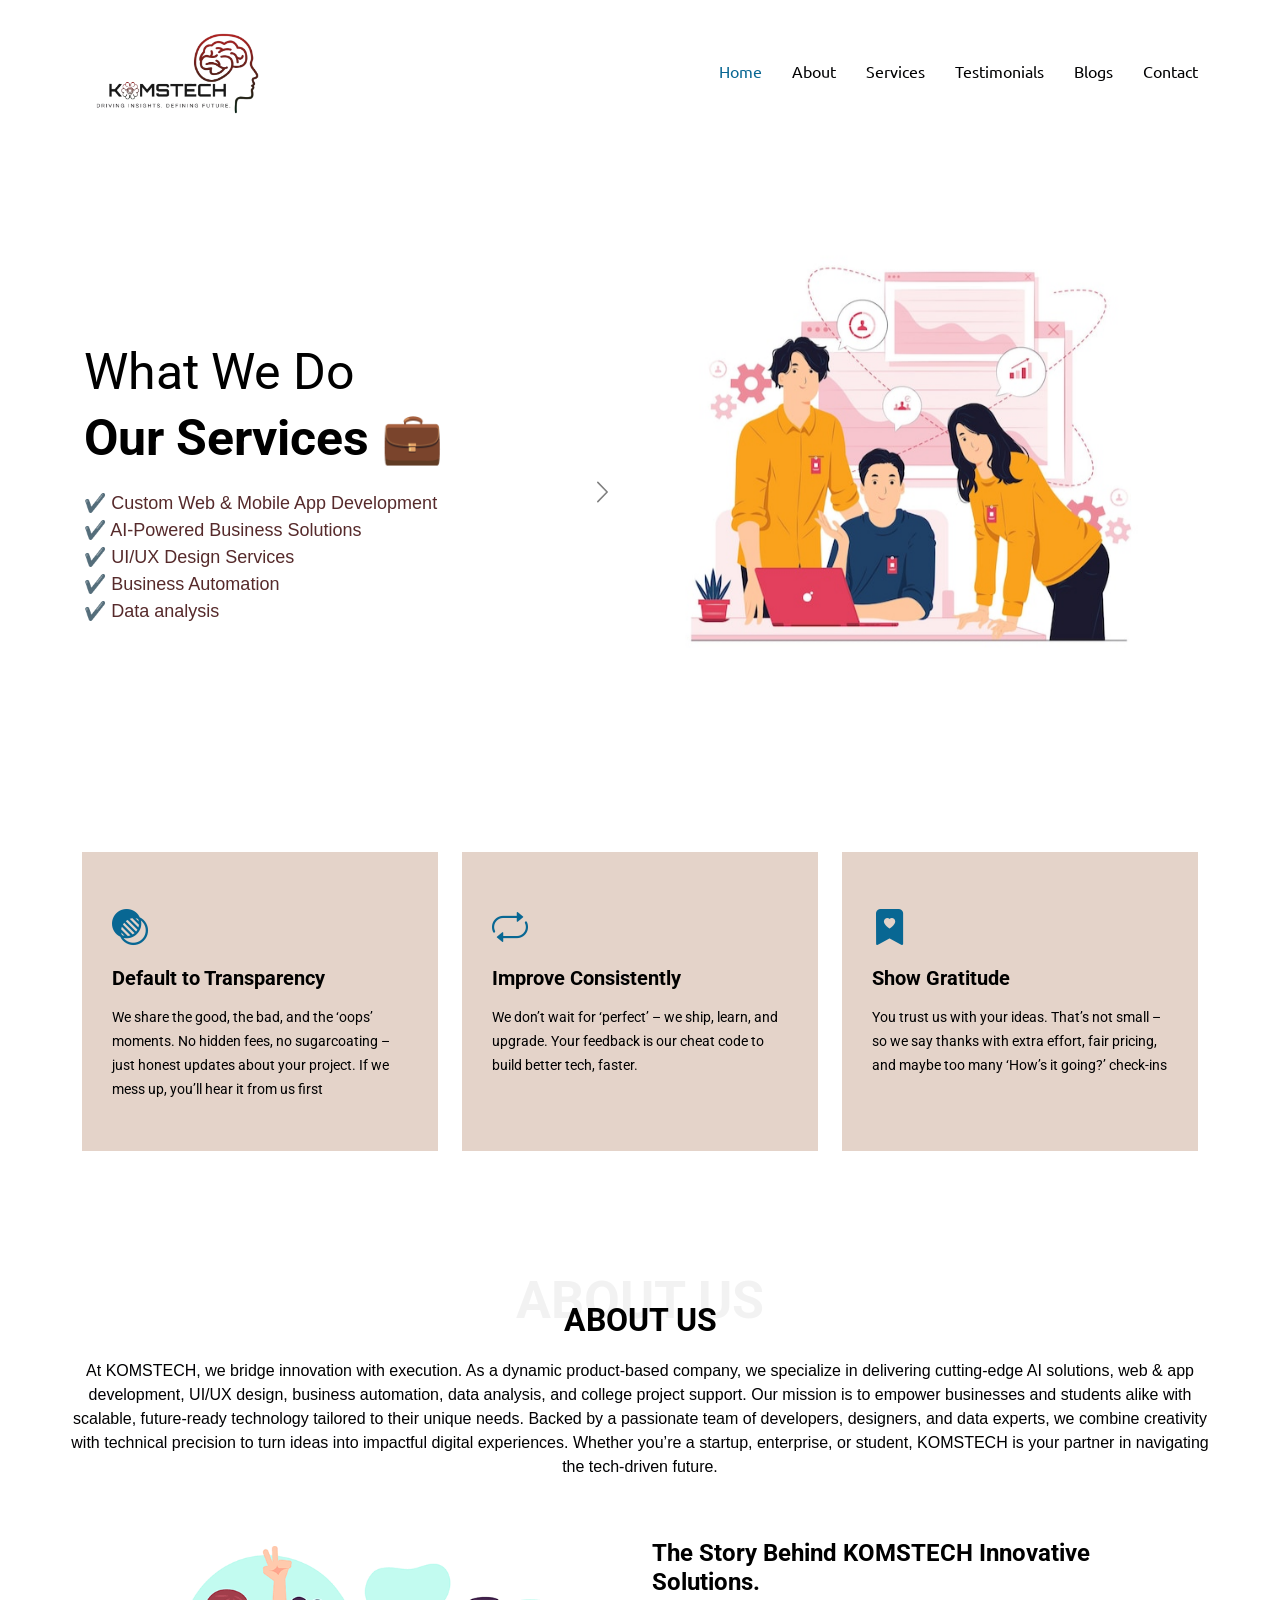
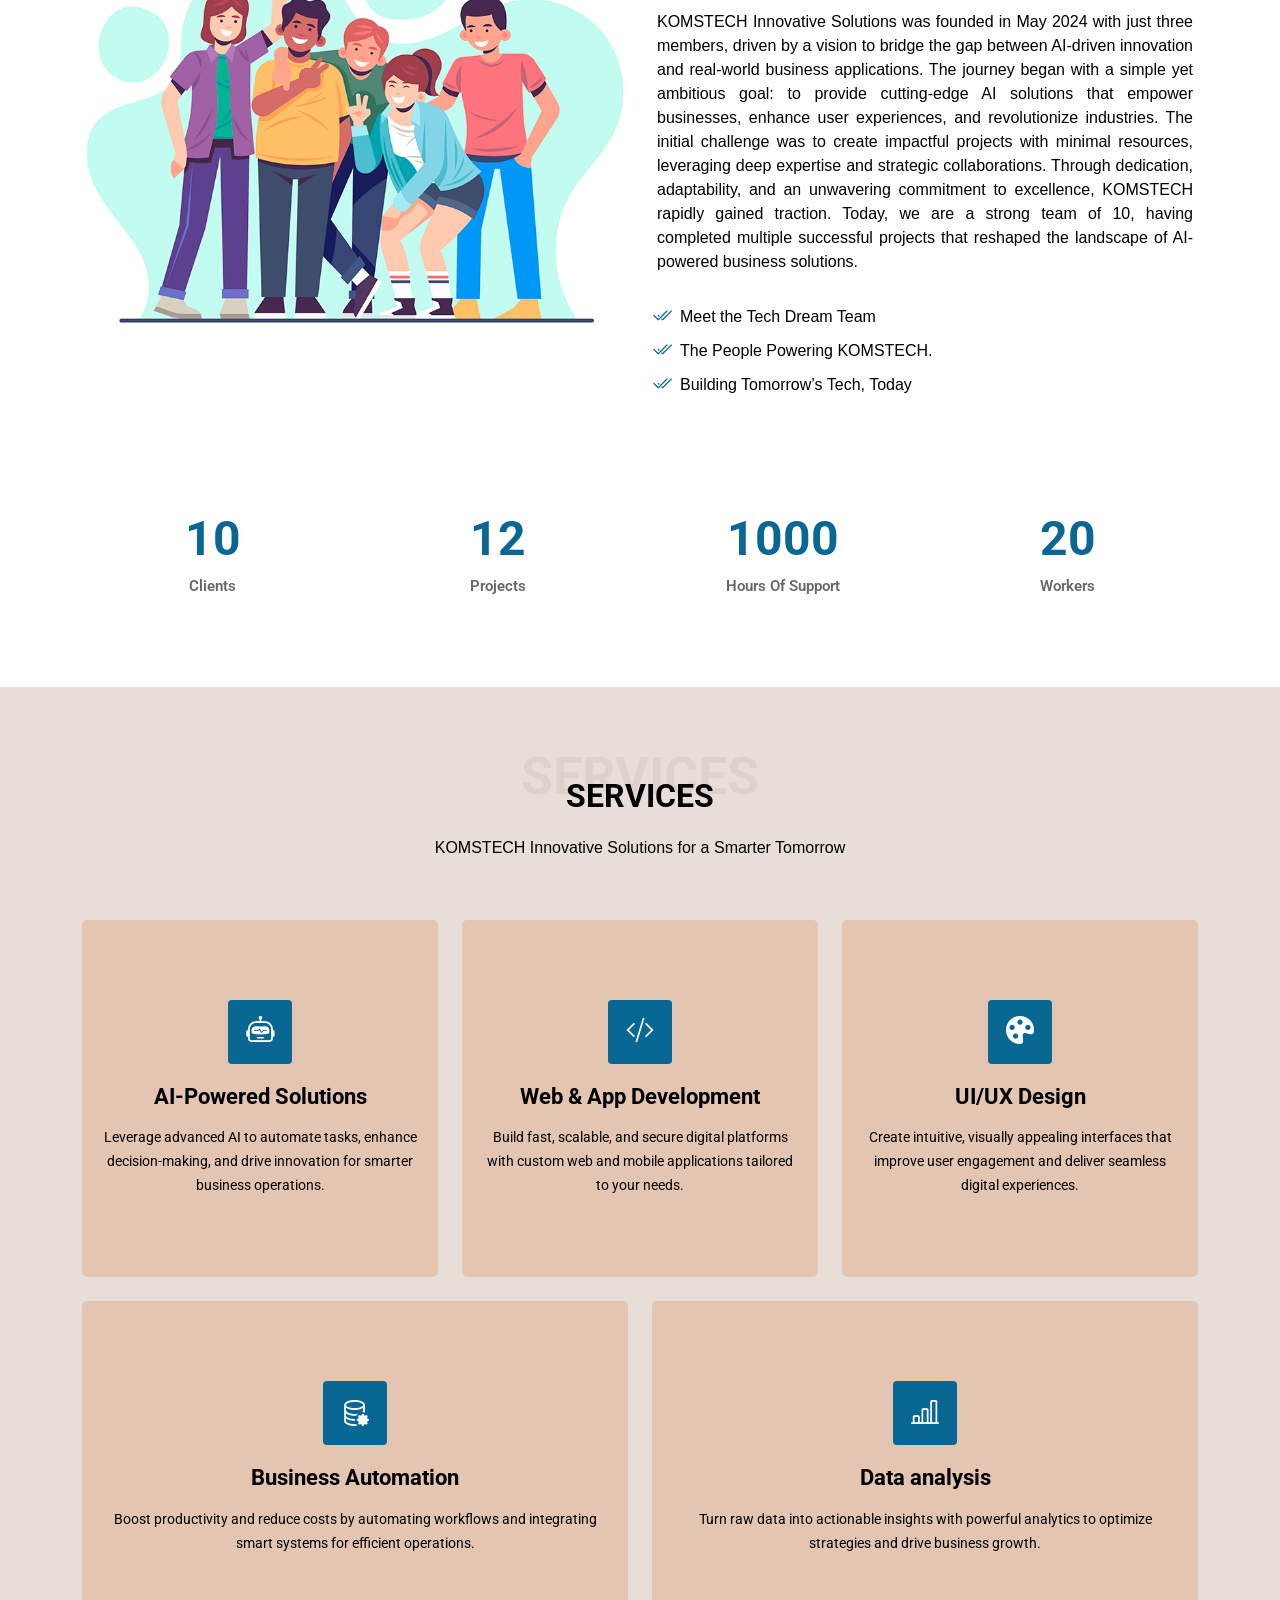
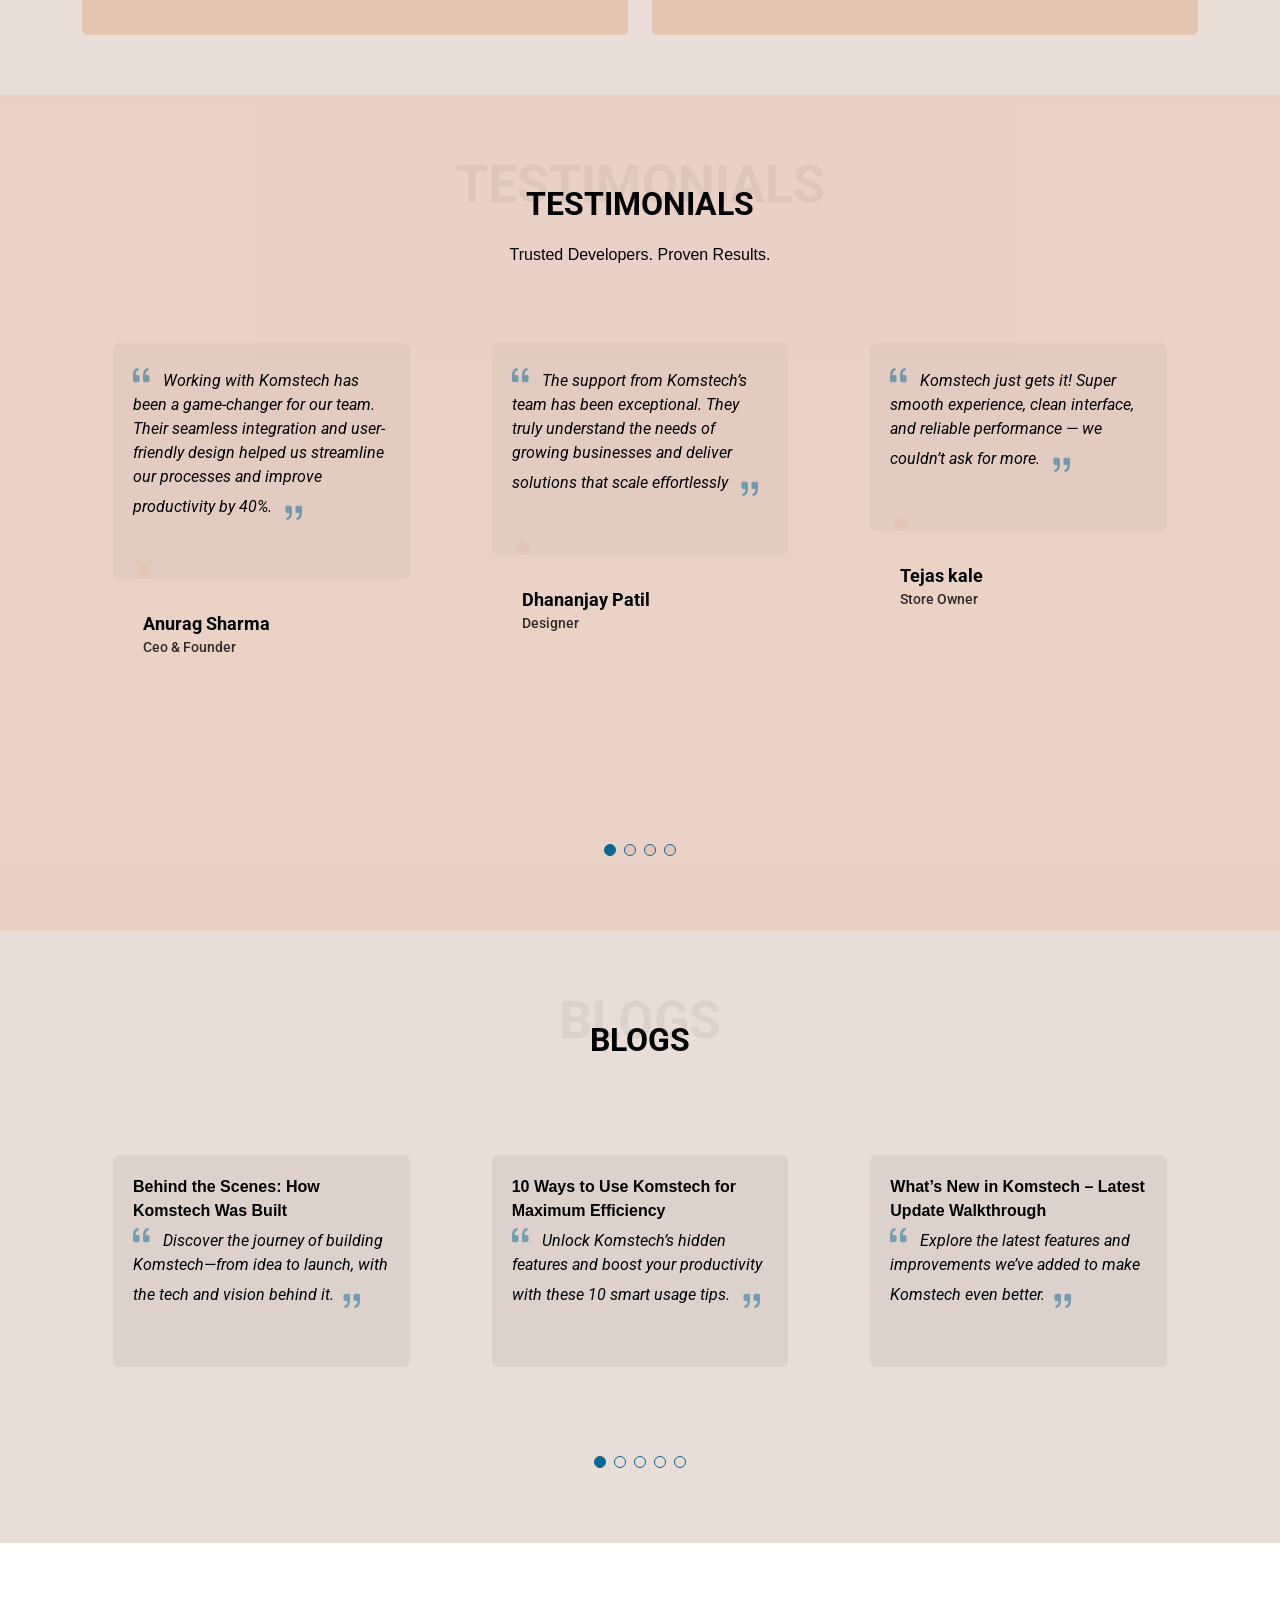
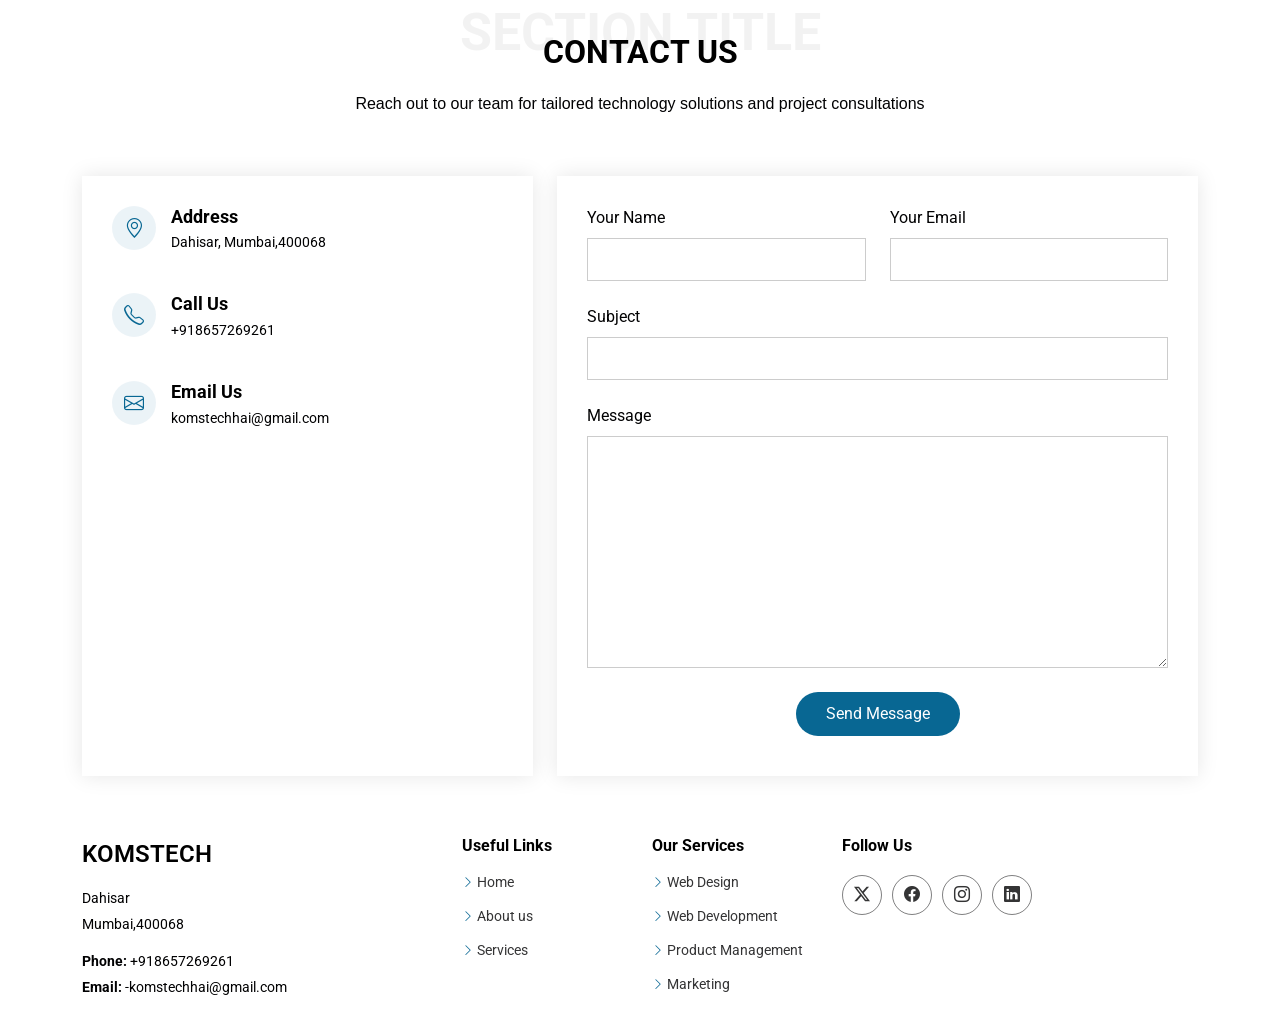
==== index.html @ 48d2a39d "first commit" ====
<!DOCTYPE html>
<html lang="en">
  <head>
    <meta charset="utf-8" />
    <meta content="width=device-width, initial-scale=1.0" name="viewport" />
    <title>KOMSTECH</title>
    <meta name="description" content="" />
    <meta name="keywords" content="" />

    <link href="assets/img/apple-touch-icon.png" rel="apple-touch-icon" />

    <!-- Fonts -->
    <link href="https://fonts.googleapis.com" rel="preconnect" />
    <link href="https://fonts.gstatic.com" rel="preconnect" crossorigin />

    <!-- AOS Library -->
    <link href="https://unpkg.com/aos@2.3.1/dist/aos.css" rel="stylesheet" />
    <!-- Boostrap Library -->
    <link
      href="https://cdn.jsdelivr.net/npm/bootstrap@5.3.0/dist/css/bootstrap.min.css"
      rel="stylesheet"
    />

    <link
      href="https://fonts.googleapis.com/css2?family=Roboto:ital,wght@0,100;0,300;0,400;0,500;0,700;0,900;1,100;1,300;1,400;1,500;1,700;1,900&family=Raleway:ital,wght@0,100;0,200;0,300;0,400;0,500;0,600;0,700;0,800;0,900;1,100;1,200;1,300;1,400;1,500;1,600;1,700;1,800;1,900&family=Ubuntu:ital,wght@0,300;0,400;0,500;0,700;1,300;1,400;1,500;1,700&display=swap"
      rel="stylesheet"
    />

    <!-- Vendor CSS Files -->
    <link
      href="assets/vendor/bootstrap/css/bootstrap.min.css"
      rel="stylesheet"
    />
    <link
      href="assets/vendor/bootstrap-icons/bootstrap-icons.css"
      rel="stylesheet"
    />
    <link href="assets/vendor/aos/aos.css" rel="stylesheet" />
    <link
      href="assets/vendor/glightbox/css/glightbox.min.css"
      rel="stylesheet"
    />
    <link href="assets/vendor/swiper/swiper-bundle.min.css" rel="stylesheet" />

    <!-- Main CSS File -->
    <link href="assets/css/main.css" rel="stylesheet" />

    <!-- =======================================================
  * License: https://bootstrapmade.com/license/
  ======================================================== -->
  </head>

  <body class="index-page">
    <header id="header" class="header d-flex align-items-center">
      <div
        class="container-fluid container-xl position-relative d-flex align-items-center"
      >
        <a href="index.html" class="logo d-flex align-items-center me-auto">
          <img src="assets/img/logo.png" alt="" />
        </a>

        <nav id="navmenu" class="navmenu">
          <ul>
            <li><a href="#hero" class="active">Home</a></li>
            <li><a href="#about">About</a></li>
            <li><a href="#services">Services</a></li>
            <li><a href="#testimonials">Testimonials</a></li>
            <li><a href="#Blog">Blogs</a></li>
            <li><a href="#contact">Contact</a></li>
          </ul>
          <i class="mobile-nav-toggle d-xl-none bi bi-list"></i>
        </nav>
      </div>
    </header>

    <main class="main">
      <!-- Hero Section -->
      <section id="hero" class="hero section">
        <div class="container">
          <div class="row gy-4">
            <div
              class="col-lg-6 order-2 order-lg-1 d-flex flex-column justify-content-center carousel slide"
              data-aos="fade-up"
              id="myCarousel"
              data-bs-ride="carousel"
              data-bs-interval="2000"
            >
              <div class="carousel-inner">
                <!-- First Slide -->
                <div class="carousel-item active">
                  <h2
                    style="
                      color: black;
                      font-weight: 400;
                      font-size: 60px;
                      margin-left: 5%;
                    "
                  >
                    Hello!
                  </h2>
                  <h1 style="color: black; margin-left: 5%">
                    We're KOMSTECH ☺️
                  </h1>
                  <br />
                  <p
                    style="
                      font-size: 15px;
                      padding: 10px;
                      text-align: center;
                      font-family: 'Segoe UI', Tahoma, Geneva, Verdana,
                        sans-serif;
                      font-weight: 500;
                      color: rgb(86, 42, 43);
                    "
                  >
                    "We are Komstech, a product-based company that specializes
                    in developing software solutions to streamline business
                    operations and enhance digital transformation."
                  </p>
                </div>

                <!-- Second Slide -->
                <div class="carousel-item">
                  <h2
                    style="
                      color: black;
                      font-weight: 400;
                      font-size: 50px;
                      margin-left: 5%;
                    "
                  >
                    What We Do
                  </h2>
                  <h1 style="color: black; margin-left: 5%">Our Services 💼</h1>
                  <br />
                  <ul
                    style="
                      list-style: none;
                      padding-left: 5%;
                      color: rgb(86, 42, 43);
                      font-size: 18px;
                      font-weight: 500;
                      font-family: 'Segoe UI', Tahoma, Geneva, Verdana,
                        sans-serif;
                    "
                  >
                    <li>✔️ Custom Web & Mobile App Development</li>
                    <li>✔️ AI-Powered Business Solutions</li>
                    <li>✔️ UI/UX Design Services</li>
                    <li>✔️ Business Automation</li>
                    <li>✔️ Data analysis</li>
                  </ul>
                </div>
                <!-- Slide 3 -->
                <div class="carousel-item silde3">
                  <div
                    class="d-flex flex-column justify-content-center align-items-center text-center p-4"
                    style="min-height: 80vh"
                  >
                    <h2
                      data-aos="zoom-in"
                      style="font-size: 45px; font-weight: 700; color: #222"
                    >
                      Why Choose <span style="color: #e91e63">KOMSTECH?</span>
                    </h2>

                    <div
                      class="d-flex flex-wrap justify-content-center mt-4 gap-4"
                    >
                      <!-- Card 1 -->
                      <div
                        class="glass-card"
                        data-aos="fade-up"
                        data-aos-delay="100"
                      >
                        <h4>🚀 Innovative Solutions</h4>
                        <p>
                          We blend technology & creativity to deliver
                          cutting-edge products that wow users.
                        </p>
                      </div>

                      <!-- Card 2 -->
                      <div
                        class="glass-card"
                        data-aos="fade-up"
                        data-aos-delay="300"
                      >
                        <h4>💡 Domain Expertise</h4>
                        <p>
                          From startups to enterprises, we tailor digital
                          strategies for your success.
                        </p>
                      </div>

                      <!-- Card 3 -->
                      <div
                        class="glass-card"
                        data-aos="fade-up"
                        data-aos-delay="500"
                      >
                        <h4>🎯 Result-Driven</h4>
                        <p>
                          We focus on performance, impact, and value—not just
                          deliverables.
                        </p>
                      </div>
                    </div>
                  </div>
                </div>
              </div>

              <!-- Next Button -->
              <button
                class="carousel-control-next"
                type="button"
                data-bs-target="#myCarousel"
                data-bs-slide="next"
              >
                <span
                  class="carousel-control-next-icon"
                  aria-hidden="true"
                ></span>
              </button>
            </div>

            <div
              class="col-lg-6 order-1 order-lg-2 hero-img"
              data-aos="zoom-out"
              data-aos-delay="200"
            >
              <img
                src="assets/img/hero-img-1.jpg"
                class="img-fluid animated"
                alt=""
              />
            </div>
          </div>
        </div>
      </section>
      <!-- /Hero Section -->

      <!-- Featured Services Section -->
      <section id="featured-services" class="featured-services section">
        <div class="container">
          <div class="row gy-4">
            <div
              class="col-lg-4 d-flex"
              data-aos="fade-up"
              data-aos-delay="100"
            >
              <div class="service-item position-relative">
                <div class="icon"><i class="bi bi-transparency"></i></div>
                <h4>
                  <a href="" class="stretched-link">Default to Transparency</a>
                </h4>
                <p>
                  We share the good, the bad, and the ‘oops’ moments. No hidden
                  fees, no sugarcoating – just honest updates about your
                  project. If we mess up, you’ll hear it from us first
                </p>
              </div>
            </div>
            <!-- End Service Item -->

            <div
              class="col-lg-4 d-flex"
              data-aos="fade-up"
              data-aos-delay="200"
            >
              <div class="service-item position-relative">
                <div class="icon"><i class="bi bi-repeat icon"></i></div>
                <h4>
                  <a href="" class="stretched-link">Improve Consistently</a>
                </h4>
                <p>
                  We don’t wait for ‘perfect’ – we ship, learn, and upgrade.
                  Your feedback is our cheat code to build better tech, faster.
                </p>
              </div>
            </div>
            <!-- End Service Item -->

            <div
              class="col-lg-4 d-flex"
              data-aos="fade-up"
              data-aos-delay="300"
            >
              <div class="service-item position-relative">
                <div class="icon">
                  <i class="bi bi-bookmark-heart-fill icon"></i>
                </div>
                <h4><a href="" class="stretched-link">Show Gratitude</a></h4>
                <p>
                  You trust us with your ideas. That’s not small – so we say
                  thanks with extra effort, fair pricing, and maybe too many
                  ‘How’s it going?’ check-ins
                </p>
              </div>
            </div>
            <!-- End Service Item -->
          </div>
        </div>
      </section>
      <!-- /Featured Services Section -->

      <!-- About Section -->
      <section id="about" class="about section">
        <!-- Section Title -->
        <div class="container section-title" data-aos="fade-up">
          <span>About Us<br /></span>
          <h2>About Us</h2>
          <p>
            At KOMSTECH, we bridge innovation with execution. As a dynamic
            product-based company, we specialize in delivering cutting-edge AI
            solutions, web & app development, UI/UX design, business automation,
            data analysis, and college project support. Our mission is to
            empower businesses and students alike with scalable, future-ready
            technology tailored to their unique needs. Backed by a passionate
            team of developers, designers, and data experts, we combine
            creativity with technical precision to turn ideas into impactful
            digital experiences. Whether you’re a startup, enterprise, or
            student, KOMSTECH is your partner in navigating the tech-driven
            future.
          </p>
        </div>
        <!-- End Section Title -->

        <div class="container">
          <div class="row gy-4">
            <div
              class="col-lg-6 position-relative align-self-start"
              data-aos="fade-up"
              data-aos-delay="100"
            >
              <img src="assets/img/about.png" class="img-fluid" alt="" />
              <!-- <a href="https://www.youtube.com/watch?v=Y7f98aduVJ8" class="glightbox pulsating-play-btn"></a> -->
            </div>
            <div
              class="col-lg-6 content"
              data-aos="fade-up"
              data-aos-delay="200"
            >
              <h3>The Story Behind KOMSTECH Innovative Solutions.</h3>
              <p class="para">
                KOMSTECH Innovative Solutions was founded in May 2024 with just
                three members, driven by a vision to bridge the gap between
                AI-driven innovation and real-world business applications. The
                journey began with a simple yet ambitious goal: to provide
                cutting-edge AI solutions that empower businesses, enhance user
                experiences, and revolutionize industries. The initial challenge
                was to create impactful projects with minimal resources,
                leveraging deep expertise and strategic collaborations. Through
                dedication, adaptability, and an unwavering commitment to
                excellence, KOMSTECH rapidly gained traction. Today, we are a
                strong team of 10, having completed multiple successful projects
                that reshaped the landscape of AI-powered business solutions.
              </p>

              <ul>
                <li>
                  <i class="bi bi-check2-all"></i>
                  <span>Meet the Tech Dream Team</span>
                </li>
                <li>
                  <i class="bi bi-check2-all"></i>
                  <span>The People Powering KOMSTECH.</span>
                </li>
                <li>
                  <i class="bi bi-check2-all"></i>
                  <span>Building Tomorrow’s Tech, Today</span>
                </li>
              </ul>
            </div>
          </div>
        </div>
      </section>
      <!-- /About Section -->

      <!-- Stats Section -->
      <section id="stats" class="stats section">
        <div class="container" data-aos="fade-up" data-aos-delay="100">
          <div class="row gy-4">
            <div class="col-lg-3 col-md-6">
              <div class="stats-item text-center w-100 h-100">
                <span
                  data-purecounter-start="0"
                  data-purecounter-end="10"
                  data-purecounter-duration="1"
                  class="purecounter"
                ></span>
                <p>Clients</p>
              </div>
            </div>
            <!-- End Stats Item -->

            <div class="col-lg-3 col-md-6">
              <div class="stats-item text-center w-100 h-100">
                <span
                  data-purecounter-start="0"
                  data-purecounter-end="12"
                  data-purecounter-duration="1"
                  class="purecounter"
                ></span>
                <p>Projects</p>
              </div>
            </div>
            <!-- End Stats Item -->

            <div class="col-lg-3 col-md-6">
              <div class="stats-item text-center w-100 h-100">
                <span
                  data-purecounter-start="0"
                  data-purecounter-end="1000"
                  data-purecounter-duration="1"
                  class="purecounter"
                ></span>
                <p>Hours Of Support</p>
              </div>
            </div>
            <!-- End Stats Item -->

            <div class="col-lg-3 col-md-6">
              <div class="stats-item text-center w-100 h-100">
                <span
                  data-purecounter-start="0"
                  data-purecounter-end="20"
                  data-purecounter-duration="1"
                  class="purecounter"
                ></span>
                <p>Workers</p>
              </div>
            </div>
            <!-- End Stats Item -->
          </div>
        </div>
      </section>
      <!-- /Stats Section -->

      <!-- Services Section -->
      <section id="services" class="services section blog-background">
        <!-- Section Title -->
        <div class="container section-title" data-aos="fade-up">
          <span>Services</span>
          <h2>Services</h2>
          <p>KOMSTECH Innovative Solutions for a Smarter Tomorrow</p>
        </div>
        <!-- End Section Title -->

        <div class="container">
          <div class="row gy-4">
            <div
              class="col-lg-4 col-md-6 service-card"
              data-aos="fade-up"
              data-aos-delay="100"
            >
              <div class="service-item position-relative">
                <div class="icon">
                  <i class="bi bi-robot"></i>
                </div>
                <a href="service-details.html" class="stretched-link">
                  <h3>AI-Powered Solutions</h3>
                </a>
                <p>
                  Leverage advanced AI to automate tasks, enhance
                  decision-making, and drive innovation for smarter business
                  operations.
                </p>
              </div>
            </div>
            <!-- End Service Item -->

            <div
              class="col-lg-4 col-md-6 service-card"
              data-aos="fade-up"
              data-aos-delay="200"
            >
              <div class="service-item position-relative">
                <div class="icon">
                  <i class="bi bi-code-slash"></i>
                </div>
                <a href="service-details.html" class="stretched-link">
                  <h3>Web & App Development</h3>
                </a>
                <p>
                  Build fast, scalable, and secure digital platforms with custom
                  web and mobile applications tailored to your needs.
                </p>
              </div>
            </div>
            <!-- End Service Item -->

            <div
              class="col-lg-4 col-md-6 service-card"
              data-aos="fade-up"
              data-aos-delay="300"
            >
              <div class="service-item position-relative">
                <div class="icon">
                  <i class="bi bi-palette-fill"></i>
                </div>
                <a href="service-details.html" class="stretched-link">
                  <h3>UI/UX Design</h3>
                </a>
                <p>
                  Create intuitive, visually appealing interfaces that improve
                  user engagement and deliver seamless digital experiences.
                </p>
              </div>
            </div>
            <!-- End Service Item -->

            <div
              class="col-lg-6 col-md-3 service-card"
              data-aos="fade-up"
              data-aos-delay="400"
            >
              <div class="service-item position-relative">
                <div class="icon">
                  <i class="bi bi-database-gear"></i>
                </div>
                <a href="service-details.html" class="stretched-link">
                  <h3>Business Automation</h3>
                </a>
                <p>
                  Boost productivity and reduce costs by automating workflows
                  and integrating smart systems for efficient operations.
                </p>
                <a href="service-details.html" class="stretched-link"></a>
              </div>
            </div>
            <!-- End Service Item -->

            <div
              class="col-lg-6 col-md-3"
              data-aos="fade-up"
              data-aos-delay="500"
            >
              <div class="service-item position-relative service-card">
                <div class="icon">
                  <i class="bi bi-bar-chart-line"></i>
                </div>
                <a href="service-details.html" class="stretched-link">
                  <h3>Data analysis</h3>
                </a>
                <p>
                  Turn raw data into actionable insights with powerful analytics
                  to optimize strategies and drive business growth.
                </p>
                <a href="service-details.html" class="stretched-link"></a>
              </div>
            </div>
            <!-- End Service Item -->

            <!-- <div class="col-lg-4 col-md-6" data-aos="fade-up" data-aos-delay="600">
            <div class="service-item position-relative">
              <div class="icon">
                <i class="bi bi-chat-square-text"></i>
              </div>
              <a href="service-details.html" class="stretched-link">
                <h3>College-Based Project</h3>
              </a>
              <p>We provide specialized support for academic projects and research initiatives. Our services include guidance on mini and major projects across domains like AI, web development, and IoT. We assist with technical implementation, documentation, and research paper development. Additionally, we conduct workshops and training sessions to help students master emerging technologies and successfully complete their academic requirements.</p>
              <a href="service-details.html" class="stretched-link"></a>
            </div>
          </div>End Service Item -->
          </div>
        </div>
      </section>
      <!-- /Services Section -->

      <!-- Testimonials Section -->
      <section id="testimonials" class="testimonials section light-background">
        <!-- Section Title -->
        <div class="container section-title" data-aos="fade-up">
          <span>Testimonials</span>
          <h2>Testimonials</h2>
          <p>Trusted Developers. Proven Results.</p>
        </div>
        <!-- End Section Title -->

        <div class="container" data-aos="fade-up" data-aos-delay="100">
          <div
            class="swiper init-swiper"
            data-speed="600"
            data-delay="5000"
            data-breakpoints='{ "320": { "slidesPerView": 1, "spaceBetween": 40 }, "1200": { "slidesPerView": 3, "spaceBetween": 40 } }'
          >
            <script type="application/json" class="swiper-config">
              {
                "loop": true,
                "speed": 600,
                "autoplay": {
                  "delay": 5000
                },
                "slidesPerView": "auto",
                "pagination": {
                  "el": ".swiper-pagination",
                  "type": "bullets",
                  "clickable": true
                },
                "breakpoints": {
                  "320": {
                    "slidesPerView": 1,
                    "spaceBetween": 40
                  },
                  "1200": {
                    "slidesPerView": 3,
                    "spaceBetween": 20
                  }
                }
              }
            </script>
            <div class="swiper-wrapper">
              <div class="swiper-slide">
                <div class="testimonial-item">
                  <p>
                    <i class="bi bi-quote quote-icon-left"></i>
                    <span
                      >Working with Komstech has been a game-changer for our
                      team. Their seamless integration and user-friendly design
                      helped us streamline our processes and improve
                      productivity by 40%.</span
                    >
                    <i class="bi bi-quote quote-icon-right"></i>
                  </p>
                  <img
                    src="assets/img/testimonials/testimonials-1.png"
                    class="testimonial-img"
                    alt=""
                  />
                  <h3>Anurag Sharma</h3>
                  <h4>Ceo &amp; Founder</h4>
                </div>
              </div>
              <!-- End testimonial item -->

              <div class="swiper-slide">
                <div class="testimonial-item">
                  <p>
                    <i class="bi bi-quote quote-icon-left"></i>
                    <span
                      >The support from Komstech’s team has been exceptional.
                      They truly understand the needs of growing businesses and
                      deliver solutions that scale effortlessly</span
                    >
                    <i class="bi bi-quote quote-icon-right"></i>
                  </p>
                  <img
                    src="assets/img/testimonials/testimonials-2.jpg"
                    class="testimonial-img"
                    alt=""
                  />
                  <h3>Dhananjay Patil</h3>
                  <h4>Designer</h4>
                </div>
              </div>
              <!-- End testimonial item -->

              <div class="swiper-slide">
                <div class="testimonial-item">
                  <p>
                    <i class="bi bi-quote quote-icon-left"></i>
                    <span
                      >Komstech just gets it! Super smooth experience, clean
                      interface, and reliable performance — we couldn’t ask for
                      more.</span
                    >
                    <i class="bi bi-quote quote-icon-right"></i>
                  </p>
                  <img
                    src="assets/img/testimonials/testimonials-3.png"
                    class="testimonial-img"
                    alt=""
                  />
                  <h3>Tejas kale</h3>
                  <h4>Store Owner</h4>
                </div>
              </div>
              <!-- End testimonial item -->

              <div class="swiper-slide">
                <div class="testimonial-item">
                  <p>
                    <i class="bi bi-quote quote-icon-left"></i>
                    <span
                      >Honestly, I wasn’t expecting much, but Komstech
                      completely blew me away. Easy to use and super effective.
                      Love it!</span
                    >
                    <i class="bi bi-quote quote-icon-right"></i>
                  </p>
                  <img
                    src="assets/img/testimonials/testimonials-4.png"
                    class="testimonial-img"
                    alt=""
                  />
                  <h3>Hemant chauthe</h3>
                  <h4>Freelancer</h4>
                </div>
              </div>
              <!-- End testimonial item -->
            </div>
            <div class="swiper-pagination"></div>
          </div>
        </div>
      </section>
      <!-- /Testimonials Section -->

      <!-- Blog Section -->
      <section id="Blog" class="Blogs section blog-background">
        <!-- Section Title -->
        <div class="container section-title" data-aos="fade-up">
          <span>Blogs</span>
          <h2>Blogs</h2>
          <p></p>
        </div>
        <!-- End Section Title -->

        <div class="container" data-aos="fade-up" data-aos-delay="100">
          <div
            class="swiper init-swiper"
            data-speed="600"
            data-delay="5000"
            data-breakpoints='{ "320": { "slidesPerView": 1, "spaceBetween": 40 }, "1200": { "slidesPerView": 3, "spaceBetween": 40 } }'
          >
            <script type="application/json" class="swiper-config">
              {
                "loop": true,
                "speed": 600,
                "autoplay": {
                  "delay": 5000
                },
                "slidesPerView": "auto",
                "pagination": {
                  "el": ".swiper-pagination",
                  "type": "bullets",
                  "clickable": true
                },
                "breakpoints": {
                  "320": {
                    "slidesPerView": 1,
                    "spaceBetween": 40
                  },
                  "1200": {
                    "slidesPerView": 3,
                    "spaceBetween": 20
                  }
                }
              }
            </script>
            <div class="swiper-wrapper">
              <div class="swiper-slide">
                <div class="testimonial-item">
                  <p class="blogs-item">
                    <span class="bi bloghead"
                      >Behind the Scenes: How Komstech Was Built</span
                    >
                    <i class="bi bi-quote quote-icon-left"></i>
                    <span
                      >Discover the journey of building Komstech—from idea to
                      launch, with the tech and vision behind it.</span
                    ><i class="bi bi-quote quote-icon-right"></i>
                  </p>
                </div>
              </div>
              <!-- End Blog item -->

              <div class="swiper-slide">
                <div class="testimonial-item">
                  <p class="blogs-item">
                    <span class="bi bloghead"
                      >10 Ways to Use Komstech for Maximum Efficiency</span
                    >
                    <i class="bi bi-quote quote-icon-left"></i>
                    <span
                      >Unlock Komstech’s hidden features and boost your
                      productivity with these 10 smart usage tips. </span
                    ><i class="bi bi-quote quote-icon-right"></i>
                  </p>
                </div>
              </div>
              <!-- End Blog item -->

              <div class="swiper-slide">
                <div class="testimonial-item">
                  <p class="blogs-item">
                    <span class="bi bloghead"
                      >What’s New in Komstech – Latest Update Walkthrough</span
                    >
                    <i class="bi bi-quote quote-icon-left"></i>
                    <span
                      >Explore the latest features and improvements we’ve added
                      to make Komstech even better.</span
                    ><i class="bi bi-quote quote-icon-right"></i>
                  </p>
                </div>
              </div>
              <!-- End Blog item -->

              <div class="swiper-slide">
                <div class="testimonial-item">
                  <p class="blogs-item">
                    <span class="bi bloghead"
                      >Why the Problem Komstech Solves Is More Relevant Than
                      Ever in 2025</span
                    >
                    <i class="bi bi-quote quote-icon-left"></i>
                    <span
                      >Learn why Komstech addresses today’s most pressing
                      digital challenges and why it's essential now.</span
                    ><i class="bi bi-quote quote-icon-right"></i>
                  </p>
                </div>
              </div>
              <!-- End Blog item -->

              <div class="swiper-slide">
                <div class="testimonial-item">
                  <p class="blogs-item">
                    <span class="bi bloghead"
                      >The Future of Digital Productivity – Trends We’re
                      Watching in 2025</span
                    >
                    <i class="bi bi-quote quote-icon-left"></i>
                    <span
                      >Stay ahead with the latest productivity trends and how
                      Komstech aligns with them.</span
                    ><i class="bi bi-quote quote-icon-right"></i>
                  </p>
                </div>
              </div>
              <!-- End Blog item -->
            </div>
            <div class="swiper-pagination"></div>
          </div>
        </div>
      </section>
      <!-- /Blogs Section -->

      <!-- Contact Section -->
      <section id="contact" class="contact section">
        <!-- Section Title -->
        <div class="container section-title" data-aos="fade-up">
          <span>Section Title</span>
          <h2>Contact US</h2>
          <p>
            Reach out to our team for tailored technology solutions and project
            consultations
          </p>
        </div>
        <!-- End Section Title -->

        <div class="container" data-aos="fade-up" data-aos-delay="100">
          <div class="row gy-4">
            <div class="col-lg-5">
              <div class="info-wrap">
                <div
                  class="info-item d-flex"
                  data-aos="fade-up"
                  data-aos-delay="200"
                >
                  <i class="bi bi-geo-alt flex-shrink-0"></i>
                  <div>
                    <h3>Address</h3>
                    <p>Dahisar, Mumbai,400068</p>
                  </div>
                </div>
                <!-- End Info Item -->

                <div
                  class="info-item d-flex"
                  data-aos="fade-up"
                  data-aos-delay="300"
                >
                  <i class="bi bi-telephone flex-shrink-0"></i>
                  <div>
                    <h3>Call Us</h3>
                    <p>+918657269261</p>
                  </div>
                </div>
                <!-- End Info Item -->

                <div
                  class="info-item d-flex"
                  data-aos="fade-up"
                  data-aos-delay="400"
                >
                  <i class="bi bi-envelope flex-shrink-0"></i>
                  <div>
                    <h3>Email Us</h3>
                    <p>komstechhai@gmail.com</p>
                  </div>
                </div>
                <!-- End Info Item -->

                <iframe
                  src="https://www.google.com/maps/embed?pb=!1m18!1m12!1m3!1d241317.11609936186!2d72.71637263720336!3d19.24315474315265!2m3!1f0!2f0!3f0!3m2!1i1024!2i768!4f13.1!3m3!1m2!1s0x3be7b13a7525ab41%3A0x2996c7cf50fd7eb2!2sDahisar%2C%20Mumbai%2C%20Maharashtra!5e0!3m2!1sen!2sin!4v1713015806375!5m2!1sen!2sin"
                  frameborder="0"
                  style="border: 0; width: 100%; height: 270px"
                  allowfullscreen=""
                  loading="lazy"
                  referrerpolicy="no-referrer-when-downgrade"
                ></iframe>
              </div>
            </div>

            <div class="col-lg-7">
              <form
                method="post"
                class="php-email-form"
                data-aos="fade-up"
                data-aos-delay="200"
              >
                <div class="row gy-4">
                  <div class="col-md-6">
                    <label for="client-name" class="pb-2">Your Name</label>
                    <input
                      type="text"
                      name="name"
                      id="client-name"
                      class="form-control"
                      required=""
                    />
                  </div>

                  <div class="col-md-6">
                    <label for="client-email" class="pb-2">Your Email</label>
                    <input
                      type="email"
                      class="form-control"
                      name="email"
                      id="client-email"
                      required=""
                    />
                  </div>

                  <div class="col-md-12">
                    <label for="client-subject" class="pb-2">Subject</label>
                    <input
                      type="text"
                      class="form-control"
                      name="subject"
                      id="client-subject"
                      required=""
                    />
                  </div>

                  <div class="col-md-12">
                    <label for="client-message" class="pb-2">Message</label>
                    <textarea
                      class="form-control"
                      name="message"
                      rows="10"
                      id="client-message"
                      required=""
                    ></textarea>
                  </div>

                  <div class="col-md-12 text-center">
                    <div class="loading">Loading</div>
                    <div class="error-message"></div>
                    <div class="sent-message">
                      Your message has been sent. Thank you!
                    </div>

                    <button type="submit" id="sendMail">Send Message</button>
                  </div>
                </div>
              </form>
            </div>
            <!-- End Contact Form -->
          </div>
        </div>
      </section>
      <!-- /Contact Section -->
    </main>

    <footer id="footer" class="footer">
      <div class="container footer-top">
        <div class="row gy-4">
          <div class="col-lg-4 col-md-6 footer-about">
            <a href="index.html" class="d-flex align-items-center">
              <span class="sitename">KOMSTECH</span>
            </a>
            <div class="footer-contact pt-3">
              <p>Dahisar</p>
              <p>Mumbai,400068</p>
              <p class="mt-3">
                <strong>Phone:</strong> <span>+918657269261</span>
              </p>
              <p><strong>Email:</strong> <span>-komstechhai@gmail.com</span></p>
            </div>
          </div>

          <div class="col-lg-2 col-md-3 footer-links">
            <h4>Useful Links</h4>
            <ul>
              <li>
                <i class="bi bi-chevron-right"></i> <a href="#hero">Home</a>
              </li>
              <li>
                <i class="bi bi-chevron-right"></i>
                <a href="#about">About us</a>
              </li>
              <li>
                <i class="bi bi-chevron-right"></i>
                <a href="#service">Services</a>
              </li>
            </ul>
          </div>

          <div class="col-lg-2 col-md-3 footer-links">
            <h4>Our Services</h4>
            <ul>
              <li>
                <i class="bi bi-chevron-right"></i> <a href="#">Web Design</a>
              </li>
              <li>
                <i class="bi bi-chevron-right"></i>
                <a href="#">Web Development</a>
              </li>
              <li>
                <i class="bi bi-chevron-right"></i>
                <a href="#">Product Management</a>
              </li>
              <li>
                <i class="bi bi-chevron-right"></i> <a href="#">Marketing</a>
              </li>
            </ul>
          </div>

          <div class="col-lg-4 col-md-12">
            <h4>Follow Us</h4>
            <div class="social-links d-flex">
              <a href=""><i class="bi bi-twitter-x"></i></a>
              <a href=""><i class="bi bi-facebook"></i></a>
              <a href=""><i class="bi bi-instagram"></i></a>
              <a href="https://www.linkedin.com/company/komstech-ai-agency/"
                ><i class="bi bi-linkedin"></i
              ></a>
            </div>
          </div>
        </div>
      </div>
    </footer>

    <!-- Scroll Top -->
    <a
      href="#"
      id="scroll-top"
      class="scroll-top d-flex align-items-center justify-content-center"
      ><i class="bi bi-arrow-up-short"></i
    ></a>

    <!-- Preloader -->
    <div id="preloader"></div>

    <!-- Vendor JS Files -->
    <script
      type="text/javascript"
      src="https://cdn.jsdelivr.net/npm/@emailjs/browser@4/dist/email.min.js"
    ></script>
    <script src="assets/vendor/bootstrap/js/bootstrap.bundle.min.js"></script>
    <script src="assets/vendor/php-email-form/validate.js"></script>
    <script src="assets/vendor/aos/aos.js"></script>
    <script src="assets/vendor/glightbox/js/glightbox.min.js"></script>
    <script src="assets/vendor/purecounter/purecounter_vanilla.js"></script>
    <script src="assets/vendor/imagesloaded/imagesloaded.pkgd.min.js"></script>
    <script src="assets/vendor/isotope-layout/isotope.pkgd.min.js"></script>
    <script src="assets/vendor/swiper/swiper-bundle.min.js"></script>
    <!-- Bootstrap JS Bundle (with Popper) -->
    <script src="https://cdn.jsdelivr.net/npm/bootstrap@5.3.0/dist/js/bootstrap.bundle.min.js"></script>

    <!-- AOS Library -->
    <script src="https://unpkg.com/aos@2.3.1/dist/aos.js"></script>

    <script>
      AOS.init();
    </script>

    <!-- Main JS File -->
    <script src="assets/js/main.js"></script>
  </body>
</html>
---- assets/css/main.css ----
/**
* Template Name: eNno
* Template URL: https://bootstrapmade.com/enno-free-simple-bootstrap-template/
* Updated: Aug 07 2024 with Bootstrap v5.3.3
* Author: BootstrapMade.com
* License: https://bootstrapmade.com/license/
*/

/*--------------------------------------------------------------
# Font & Color Variables
# Help: https://bootstrapmade.com/color-system/
--------------------------------------------------------------*/
/* Fonts */
:root {
  --default-font: "Roboto", system-ui, -apple-system, "Segoe UI", Roboto,
    "Helvetica Neue", Arial, "Noto Sans", "Liberation Sans", sans-serif,
    "Apple Color Emoji", "Segoe UI Emoji", "Segoe UI Symbol", "Noto Color Emoji";
  --heading-font: font-family: "Segoe UI", Tahoma, Geneva, Verdana, sans-serif;
  --nav-font: "Ubuntu", sans-serif;
}

/* Global Colors - The following color variables are used throughout the website. Updating them here will change the color scheme of the entire website */
:root {
  --background-color: #ffffff; /* Background color for the entire website, including individual sections */
  --default-color: #010102; /* Default color used for the majority of the text content across the entire website */
  --heading-color: #000000; /* Color for headings, subheadings and title throughout the website */
  --accent-color: #086793; /* Accent color that represents your brand on the website. It's used for buttons, links, and other elements that need to stand out */
  --surface-color: #ffffff; /* The surface color is used as a background of boxed elements within sections, such as cards, icon boxes, or other elements that require a visual separation from the global background. */
  --contrast-color: #ffffff; /* Contrast color for text, ensuring readability against backgrounds of accent, heading, or default colors. */
}

/* Nav Menu Colors - The following color variables are used specifically for the navigation menu. They are separate from the global colors to allow for more customization options */
:root {
  --nav-color: #010102; /* The default color of the main navmenu links */
  --nav-hover-color: #086793; /* Applied to main navmenu links when they are hovered over or active */
  --nav-mobile-background-color: #ffffff; /* Used as the background color for mobile navigation menu */
  --nav-dropdown-background-color: #ffffff; /* Used as the background color for dropdown items that appear when hovering over primary navigation items */
  --nav-dropdown-color: #5f687b; /* Used for navigation links of the dropdown items in the navigation menu. */
  --nav-dropdown-hover-color: #086793; /* Similar to --nav-hover-color, this color is applied to dropdown navigation links when they are hovered over. */
}

/* Color Presets - These classes override global colors when applied to any section or element, providing reuse of the sam color scheme. */

.light-background {
  --background-color: #e2c2b4bd;
  --surface-color: #ffffff;
}
.blog-background{
  --background-color: #e9ddd7;
  --surface-color: #ffffff;
}

.dark-background {
  --background-color: #060606;
  --default-color: #ffffff;
  --heading-color: #ffffff;
  --surface-color: #252525;
  --contrast-color: #ffffff;
}

.accent-background {
  --background-color: #10bc69;
  --default-color: #ffffff;
  --heading-color: #ffffff;
  --surface-color: #14eb83;
  --contrast-color: #ffffff;
}

/* Smooth scroll */
:root {
  scroll-behavior: smooth;
}

/*--------------------------------------------------------------
# General Styling & Shared Classes
--------------------------------------------------------------*/
body {
  color: var(--default-color);
  background-color: var(--background-color);
  font-family: var(--default-font);
}

a {
  color: var(--accent-color);
  text-decoration: none;
  transition: 0.3s;
}

a:hover {
  color: color-mix(in srgb, var(--accent-color), transparent 25%);
  text-decoration: none;
}

h1,
h2,
h3,
h4,
h5,
h6 {
  color: var(--heading-color);
  font-family: var(--heading-font);
}

/* PHP Email Form Messages
------------------------------*/
.php-email-form .error-message {
  display: none;
  background: #df1529;
  color: #ffffff;
  text-align: left;
  padding: 15px;
  margin-bottom: 24px;
  font-weight: 600;
}

.php-email-form .sent-message {
  display: none;
  color: #ffffff;
  background: #059652;
  text-align: center;
  padding: 15px;
  margin-bottom: 24px;
  font-weight: 600;
}

.php-email-form .loading {
  display: none;
  background: var(--surface-color);
  text-align: center;
  padding: 15px;
  margin-bottom: 24px;
}

.php-email-form .loading:before {
  content: "";
  display: inline-block;
  border-radius: 50%;
  width: 24px;
  height: 24px;
  margin: 0 10px -6px 0;
  border: 3px solid var(--accent-color);
  border-top-color: var(--surface-color);
  animation: php-email-form-loading 1s linear infinite;
}

@keyframes php-email-form-loading {
  0% {
    transform: rotate(0deg);
  }

  100% {
    transform: rotate(360deg);
  }
}

/* Pulsating Play Button
------------------------------*/
.pulsating-play-btn {
  width: 94px;
  height: 94px;
  background: radial-gradient(
    var(--accent-color) 50%,
    color-mix(in srgb, var(--accent-color), transparent 75%) 52%
  );
  border-radius: 50%;
  display: block;
  position: relative;
  overflow: hidden;
}

.pulsating-play-btn:before {
  content: "";
  position: absolute;
  width: 120px;
  height: 120px;
  animation-delay: 0s;
  animation: pulsate-play-btn 2s;
  animation-direction: forwards;
  animation-iteration-count: infinite;
  animation-timing-function: steps;
  opacity: 1;
  border-radius: 50%;
  border: 5px solid color-mix(in srgb, var(--accent-color), transparent 30%);
  top: -15%;
  left: -15%;
  background: rgba(198, 16, 0, 0);
}

.pulsating-play-btn:after {
  content: "";
  position: absolute;
  left: 50%;
  top: 50%;
  transform: translateX(-40%) translateY(-50%);
  width: 0;
  height: 0;
  border-top: 10px solid transparent;
  border-bottom: 10px solid transparent;
  border-left: 15px solid #fff;
  z-index: 100;
  transition: all 400ms cubic-bezier(0.55, 0.055, 0.675, 0.19);
}

.pulsating-play-btn:hover:before {
  content: "";
  position: absolute;
  left: 50%;
  top: 50%;
  transform: translateX(-40%) translateY(-50%);
  width: 0;
  height: 0;
  border: none;
  border-top: 10px solid transparent;
  border-bottom: 10px solid transparent;
  border-left: 15px solid #fff;
  z-index: 200;
  animation: none;
  border-radius: 0;
}

.pulsating-play-btn:hover:after {
  border-left: 15px solid var(--accent-color);
  transform: scale(20);
}

@keyframes pulsate-play-btn {
  0% {
    transform: scale(0.6, 0.6);
    opacity: 1;
  }

  100% {
    transform: scale(1, 1);
    opacity: 0;
  }
}

/*--------------------------------------------------------------
# Global Header
--------------------------------------------------------------*/
.header {
  color: var(--default-color);
  background-color: var(--background-color);
  padding: 15px 0;
  transition: all 0.5s;
  z-index: 997;
}

.header .logo {
  line-height: 1;
}

.header .logo img {
  max-height: 7em;
  margin-right: 8px;
}

.header .logo h1 {
  font-size: 30px;
  margin: 0;
  font-weight: 700;
  color: var(--heading-color);
}

.header .btn-getstarted,
.header .btn-getstarted:focus {
  color: var(--contrast-color);
  background: var(--accent-color);
  font-size: 14px;
  padding: 8px 25px;
  margin: 0 0 0 30px;
  border-radius: 50px;
  transition: 0.3s;
}

.header .btn-getstarted:hover,
.header .btn-getstarted:focus:hover {
  color: var(--contrast-color);
  background: color-mix(in srgb, var(--accent-color), transparent 15%);
}

@media (max-width: 1200px) {
  .header .logo {
    order: 1;
  }

  .header .btn-getstarted {
    order: 2;
    margin: 0 15px 0 0;
    padding: 6px 15px;
  }

  .header .navmenu {
    order: 3;
  }
}

.scrolled .header {
  box-shadow: 0px 0 18px rgba(0, 0, 0, 0.1);
}

/*--------------------------------------------------------------
# Navigation Menu
--------------------------------------------------------------*/
/* Navmenu - Desktop */
@media (min-width: 1200px) {
  .navmenu {
    padding: 0;
  }

  .navmenu ul {
    margin: 0;
    padding: 0;
    display: flex;
    list-style: none;
    align-items: center;
  }

  .navmenu li {
    position: relative;
  }

  .navmenu a,
  .navmenu a:focus {
    color: var(--nav-color);
    padding: 18px 15px;
    font-size: 16px;
    font-family: var(--nav-font);
    font-weight: 400;
    display: flex;
    align-items: center;
    justify-content: space-between;
    white-space: nowrap;
    transition: 0.3s;
  }

  .navmenu a i,
  .navmenu a:focus i {
    font-size: 12px;
    line-height: 0;
    margin-left: 5px;
    transition: 0.3s;
  }

  .navmenu li:last-child a {
    padding-right: 0;
  }

  .navmenu li:hover > a,
  .navmenu .active,
  .navmenu .active:focus {
    color: var(--nav-hover-color);
  }

  .navmenu .dropdown ul {
    margin: 0;
    padding: 10px 0;
    background: var(--nav-dropdown-background-color);
    display: block;
    position: absolute;
    visibility: hidden;
    left: 14px;
    top: 130%;
    opacity: 0;
    transition: 0.3s;
    border-radius: 4px;
    z-index: 99;
    box-shadow: 0px 0px 30px rgba(0, 0, 0, 0.1);
  }

  .navmenu .dropdown ul li {
    min-width: 200px;
  }

  .navmenu .dropdown ul a {
    padding: 10px 20px;
    font-size: 15px;
    text-transform: none;
    color: var(--nav-dropdown-color);
  }

  .navmenu .dropdown ul a i {
    font-size: 12px;
  }

  .navmenu .dropdown ul a:hover,
  .navmenu .dropdown ul .active:hover,
  .navmenu .dropdown ul li:hover > a {
    color: var(--nav-dropdown-hover-color);
  }

  .navmenu .dropdown:hover > ul {
    opacity: 1;
    top: 100%;
    visibility: visible;
  }

  .navmenu .dropdown .dropdown ul {
    top: 0;
    left: -90%;
    visibility: hidden;
  }

  .navmenu .dropdown .dropdown:hover > ul {
    opacity: 1;
    top: 0;
    left: -100%;
    visibility: visible;
  }
}

/* Navmenu - Mobile */
@media (max-width: 1199px) {
  .mobile-nav-toggle {
    color: var(--nav-color);
    font-size: 28px;
    line-height: 0;
    margin-right: 10px;
    cursor: pointer;
    transition: color 0.3s;
  }

  .navmenu {
    padding: 0;
    z-index: 9997;
  }

  .navmenu ul {
    display: none;
    list-style: none;
    position: absolute;
    inset: 60px 20px 20px 20px;
    padding: 10px 0;
    margin: 0;
    border-radius: 6px;
    background-color: var(--nav-mobile-background-color);
    overflow-y: auto;
    transition: 0.3s;
    z-index: 9998;
    box-shadow: 0px 0px 30px rgba(0, 0, 0, 0.1);
  }

  .navmenu a,
  .navmenu a:focus {
    color: var(--nav-dropdown-color);
    padding: 10px 20px;
    font-family: var(--nav-font);
    font-size: 17px;
    font-weight: 500;
    display: flex;
    align-items: center;
    justify-content: space-between;
    white-space: nowrap;
    transition: 0.3s;
  }

  .navmenu a i,
  .navmenu a:focus i {
    font-size: 12px;
    line-height: 0;
    margin-left: 5px;
    width: 30px;
    height: 30px;
    display: flex;
    align-items: center;
    justify-content: center;
    border-radius: 50%;
    transition: 0.3s;
    background-color: color-mix(in srgb, var(--accent-color), transparent 90%);
  }

  .navmenu a i:hover,
  .navmenu a:focus i:hover {
    background-color: var(--accent-color);
    color: var(--contrast-color);
  }

  .navmenu a:hover,
  .navmenu .active,
  .navmenu .active:focus {
    color: var(--nav-dropdown-hover-color);
  }

  .navmenu .active i,
  .navmenu .active:focus i {
    background-color: var(--accent-color);
    color: var(--contrast-color);
    transform: rotate(180deg);
  }

  .navmenu .dropdown ul {
    position: static;
    display: none;
    z-index: 99;
    padding: 10px 0;
    margin: 10px 20px;
    background-color: var(--nav-dropdown-background-color);
    border: 1px solid color-mix(in srgb, var(--default-color), transparent 90%);
    box-shadow: none;
    transition: all 0.5s ease-in-out;
  }

  .navmenu .dropdown ul ul {
    background-color: rgba(33, 37, 41, 0.1);
  }

  .navmenu .dropdown > .dropdown-active {
    display: block;
    background-color: rgba(33, 37, 41, 0.03);
  }

  .mobile-nav-active {
    overflow: hidden;
  }

  .mobile-nav-active .mobile-nav-toggle {
    color: #fff;
    position: absolute;
    font-size: 32px;
    top: 15px;
    right: 15px;
    margin-right: 0;
    z-index: 9999;
  }

  .mobile-nav-active .navmenu {
    position: fixed;
    overflow: hidden;
    inset: 0;
    background: rgba(33, 37, 41, 0.8);
    transition: 0.3s;
  }

  .mobile-nav-active .navmenu > ul {
    display: block;
  }
}

/*--------------------------------------------------------------
# Global Footer
--------------------------------------------------------------*/
.footer {
  color: var(--default-color);
  background-color: var(--background-color);
  font-size: 14px;
  position: relative;
}

.footer .footer-newsletter {
  background-color: color-mix(in srgb, var(--default-color), transparent 97%);
  padding: 50px 0;
}

.footer .footer-newsletter h4 {
  font-size: 24px;
}

.footer .newsletter-form {
  margin-top: 30px;
  margin-bottom: 15px;
  padding: 6px 8px;
  position: relative;
  border-radius: 4px;
  background-color: var(--surface-color);
  border: 1px solid color-mix(in srgb, var(--default-color), transparent 90%);
  box-shadow: 0px 2px 25px rgba(0, 0, 0, 0.1);
  display: flex;
  transition: 0.3s;
  border-radius: 50px;
}

.footer .newsletter-form input[type="email"] {
  border: 0;
  padding: 4px;
  width: 100%;
  background-color: var(--surface-color);
  color: var(--default-color);
}

.footer .footer-newsletter .newsletter-form input[type="email"]:focus-visible {
  outline: none;
}

.footer .newsletter-form input[type="submit"] {
  border: 0;
  font-size: 16px;
  padding: 0 20px;
  margin: -7px -8px -7px 0;
  background: var(--accent-color);
  color: var(--contrast-color);
  transition: 0.3s;
  border-radius: 50px;
}

.footer .social-links a {
  display: flex;
  align-items: center;
  justify-content: center;
  width: 40px;
  height: 40px;
  border-radius: 50%;
  border: 1px solid color-mix(in srgb, var(--default-color), transparent 50%);
  font-size: 16px;
  color: color-mix(in srgb, var(--default-color), transparent 20%);
  margin-right: 10px;
  transition: 0.3s;
}

.footer .social-links a:hover {
  color: var(--accent-color);
  border-color: var(--accent-color);
}

.footer h4 {
  font-size: 16px;
  font-weight: bold;
  position: relative;
  padding-bottom: 12px;
}

.footer .footer-links {
  margin-bottom: 30px;
}

.footer .footer-links ul {
  list-style: none;
  padding: 0;
  margin: 0;
}

.footer .footer-links ul i {
  margin-right: 3px;
  font-size: 12px;
  line-height: 0;
  color: var(--accent-color);
}

.footer .footer-links ul li {
  padding: 10px 0;
  display: flex;
  align-items: center;
}

.footer .footer-links ul li:first-child {
  padding-top: 0;
}

.footer .footer-links ul a {
  display: inline-block;
  color: color-mix(in srgb, var(--default-color), transparent 20%);
  line-height: 1;
}

.footer .footer-links ul a:hover {
  color: var(--accent-color);
}

.footer .footer-about a {
  color: var(--heading-color);
  font-size: 24px;
  font-weight: 600;
  font-family: var(--heading-font);
}

.footer .footer-contact p {
  margin-bottom: 5px;
}

/*--------------------------------------------------------------
# Preloader
--------------------------------------------------------------*/
#preloader {
  position: fixed;
  inset: 0;
  z-index: 999999;
  overflow: hidden;
  background: var(--background-color);
  transition: all 0.6s ease-out;
}

#preloader:before {
  content: "";
  position: fixed;
  top: calc(50% - 30px);
  left: calc(50% - 30px);
  border: 6px solid #ffffff;
  border-color: var(--accent-color) transparent var(--accent-color) transparent;
  border-radius: 50%;
  width: 60px;
  height: 60px;
  animation: animate-preloader 1.5s linear infinite;
}

@keyframes animate-preloader {
  0% {
    transform: rotate(0deg);
  }

  100% {
    transform: rotate(360deg);
  }
}

/*--------------------------------------------------------------
# Scroll Top Button
--------------------------------------------------------------*/
.scroll-top {
  position: fixed;
  visibility: hidden;
  opacity: 0;
  right: 15px;
  bottom: -15px;
  z-index: 99999;
  background-color: var(--accent-color);
  width: 44px;
  height: 44px;
  border-radius: 50px;
  transition: all 0.4s;
}

.scroll-top i {
  font-size: 24px;
  color: var(--contrast-color);
  line-height: 0;
}

.scroll-top:hover {
  background-color: color-mix(in srgb, var(--accent-color), transparent 20%);
  color: var(--contrast-color);
}

.scroll-top.active {
  visibility: visible;
  opacity: 1;
  bottom: 15px;
}

/*--------------------------------------------------------------
# Disable aos animation delay on mobile devices
--------------------------------------------------------------*/
@media screen and (max-width: 768px) {
  [data-aos-delay] {
    transition-delay: 0 !important;
  }
}

/*--------------------------------------------------------------
# Global Page Titles & Breadcrumbs
--------------------------------------------------------------*/
.page-title {
  --background-color: color-mix(in srgb, var(--default-color), transparent 96%);
  color: var(--default-color);
  background-color: var(--background-color);
  padding: 25px 0;
  position: relative;
}

.page-title h1 {
  font-size: 30px;
  font-weight: 700;
}

.page-title .breadcrumbs ol {
  display: flex;
  flex-wrap: wrap;
  list-style: none;
  padding: 0;
  margin: 0;
  font-size: 14px;
  font-weight: 400;
}

.page-title .breadcrumbs ol li + li {
  padding-left: 10px;
}

.page-title .breadcrumbs ol li + li::before {
  content: "/";
  display: inline-block;
  padding-right: 10px;
  color: color-mix(in srgb, var(--default-color), transparent 70%);
}

/*--------------------------------------------------------------
# Global Sections
--------------------------------------------------------------*/
section,
.section {
  color: var(--default-color);
  background-color: var(--background-color);
  padding: 60px 0;
  scroll-margin-top: 100px;
  overflow: clip;
}

@media (max-width: 1199px) {
  section,
  .section {
    scroll-margin-top: 66px;
  }
}

/*--------------------------------------------------------------
# Global Section Titles
--------------------------------------------------------------*/
.section-title {
  text-align: center;
  padding: 30px 0;
  margin-bottom: 30px;
  position: relative;
}

.section-title h2 {
  font-size: 32px;
  font-weight: 700;
  text-transform: uppercase;
  margin-bottom: 20px;
  padding-bottom: 0;
  position: relative;
  z-index: 2;
}

.section-title span {
  position: absolute;
  top: 4px;
  color: color-mix(in srgb, var(--heading-color), transparent 95%);
  left: 0;
  right: 0;
  z-index: 1;
  font-weight: 700;
  font-size: 52px;
  text-transform: uppercase;
  line-height: 1;
}

.section-title p {
  margin-bottom: 0;
  position: relative;
  z-index: 2;
}

@media (max-width: 575px) {
  .section-title h2 {
    font-size: 28px;
    margin-bottom: 15px;
  }

  .section-title span {
    font-size: 38px;
  }
}

/*--------------------------------------------------------------
# Hero Section
--------------------------------------------------------------*/
.hero {
  
  width: 100%;
  min-height: 70vh;
  position: relative;
  padding: 50px 50px 60px 0;
  display: flex;
  align-items: center;
}

.hero h1 {
  margin: 0;
  font-size: 50px;
  font-weight: 700;
  line-height: 56px;
}

.hero p {
  color: color-mix(in srgb, var(--default-color), transparent 30%);
  margin: 5px 0 30px 0;
  font-size: 20px;
  font-weight: 400;
}

.hero .animated {
  animation: up-down 2s ease-in-out infinite alternate-reverse both;
}
.hero-img{
  padding-left: 30px;
}

@media (max-width: 640px) {
  .hero h1 {
    font-size: 28px;
    line-height: 36px;
  }

  .hero p {
    font-size: 18px;
    line-height: 24px;
    margin-bottom: 30px;
  }
}

@keyframes up-down {
  0% {
    transform: translateY(10px);
  }

  100% {
    transform: translateY(-10px);
  }
}

.glass-card {
  width: 260px;
  padding: 25px;
  border-radius: 20px;

  backdrop-filter: blur(10px);
  box-shadow: 0 8px 32px rgba(31, 38, 135, 0.2);
  color: #000;
  transition: 0.3s ease;
  border: 1px solid rgba(255, 255, 255, 0.18);
  text-align: center;
  font-family:'Lucida Sans', 'Lucida Sans Regular', 'Lucida Grande', 'Lucida Sans Unicode', Geneva, Verdana, sans-serif;
}
.glass-card h4{
  font-size: 20px;
  font-weight: bold;
  text-align: center;
}
.glass-card p{
  font-size: 10px;
  font-weight: bold;
  text-align: justify;

}

.glass-card:hover {
  transform: scale(1.05);
  box-shadow: 0 0 15px #e91e63, 0 0 30px rgba(233, 30, 99, 0.5);
  cursor: pointer;
}
.carousel-item {
  height: 50vh;
  margin-top: 150px;
  align-items: center;
  justify-content: center;
}
.silde3{
  margin-top: 3px;
  height: 70vh;
}
.carousel-control-prev-icon,
.carousel-control-next-icon {
  filter: invert(1);
  margin-left:60px;
}




/*--------------------------------------------------------------
# Featured Services Section
--------------------------------------------------------------*/
.featured-services {
  --surface-color: #e4d3c9;
  padding-top: 0;
}

.featured-services .service-item {
  background-color: var(--surface-color);
  padding: 50px 30px;
  transition: all ease-in-out 0.4s;
  height: 100%;
}

.featured-services .service-item .icon {
  margin-bottom: 10px;
}

.featured-services .service-item .icon i {
  color: var(--accent-color);
  font-size: 36px;
  transition: 0.3s;
}

.featured-services .service-item h4 {
  font-weight: 700;
  margin-bottom: 15px;
  font-size: 20px;
}

.featured-services .service-item h4 a {
  color: var(--heading-color);
  transition: ease-in-out 0.3s;
}

.featured-services .service-item p {
  line-height: 24px;
  font-size: 14px;
  margin-bottom: 0;
}

.featured-services .service-item:hover {
  transform: translateY(-10px);
}

.featured-services .service-item:hover h4 a {
  color: var(--accent-color);
}

/*--------------------------------------------------------------
# About Section
--------------------------------------------------------------*/
.about .content h3 {
  font-size: 1.5rem;
  font-weight: 700;
}
.section-title p{
  font-family: "Segoe UI", Tahoma, Geneva, Verdana, sans-serif;
  ;

}

.about .content ul {
  list-style: none;
  padding: 0;
}

.about .content ul li {
  font-family: "Segoe UI", Tahoma, Geneva, Verdana, sans-serif;
  padding: 10px 0 0 0;
  display: flex;
}

.about .content ul i {
  color: var(--accent-color);
  margin-right: 0.5rem;
  line-height: 1.2;
  font-size: 1.25rem;
}

.about .content p:last-child {
  margin-bottom: 0;
}

.about .pulsating-play-btn {
  position: absolute;
  left: calc(50% - 47px);
  top: calc(50% - 47px);
}

.para {
  font-family: "Segoe UI", Tahoma, Geneva, Verdana, sans-serif;
  font-size: 400;
  padding: 5px;
  text-align: justify;
}

/*--------------------------------------------------------------
# Stats Section
--------------------------------------------------------------*/
.stats {
  padding-top: 0;
}

.stats .stats-item {
  padding: 30px;
  width: 100%;
}

.stats .stats-item span {
  font-size: 48px;
  display: block;
  color: var(--accent-color);
  font-weight: 700;
}

.stats .stats-item p {
  color: color-mix(in srgb, var(--default-color), transparent 40%);
  padding: 0;
  margin: 0;
  font-family: var(--heading-font);
  font-size: 15px;
  font-weight: 600;
}

/*--------------------------------------------------------------
# Services Section
--------------------------------------------------------------*/
.services .service-item {
  background-color: #e3c5b2;
  text-align: center;
  border-radius: 5px;
  border: 0px solid color-mix(in srgb, var(--default-color), transparent 85%);
  padding: 80px 20px;
  transition: border ease-in-out 0.3s;
  height: 100%;
}


.services .service-item .icon {
  margin: 0 auto;
  width: 64px;
  height: 64px;
  background: var(--accent-color);
  border-radius: 4px;
  display: flex;
  align-items: center;
  justify-content: center;
  margin-bottom: 20px;
  transition: 0.3s;
}

.services .service-item .icon i {
  color: var(--contrast-color);
  font-size: 28px;
  transition: ease-in-out 0.3s;
}

.services .service-item h3 {
  font-weight: 700;
  margin: 10px 0 15px 0;
  font-size: 22px;
  transition: 0.3s;
}

.services .service-item p {
  line-height: 24px;
  font-size: 14px;
  margin-bottom: 0;
}

.services .service-item:hover {
  border-color: var(--accent-color);
}

.services .service-item:hover h3 {
  color: var(--accent-color);
}

/*--------------------------------------------------------------
# Portfolio Section
--------------------------------------------------------------*/
.portfolio .portfolio-filters {
  padding: 0;
  margin: 0 auto 20px auto;
  list-style: none;
  text-align: center;
}

.portfolio .portfolio-filters li {
  cursor: pointer;
  display: inline-block;
  padding: 0;
  font-size: 16px;
  font-weight: 600;
  margin: 0 10px;
  line-height: 1;
  text-transform: uppercase;
  margin-bottom: 5px;
  transition: all 0.3s ease-in-out;
}

.portfolio .portfolio-filters li:hover,
.portfolio .portfolio-filters li.filter-active {
  color: var(--accent-color);
}

.portfolio .portfolio-filters li:first-child {
  margin-left: 0;
}

.portfolio .portfolio-filters li:last-child {
  margin-right: 0;
}

@media (max-width: 575px) {
  .portfolio .portfolio-filters li {
    font-size: 14px;
    margin: 0 5px;
  }
}

.portfolio .portfolio-item {
  position: relative;
}

.portfolio .portfolio-item .portfolio-info {
  background-color: color-mix(in srgb, var(--surface-color), transparent 10%);
  opacity: 0;
  position: absolute;
  left: 30px;
  right: 30px;
  bottom: 0;
  z-index: 3;
  transition: all ease-in-out 0.3s;
  padding: 15px;
}

.portfolio .portfolio-item .portfolio-info h4 {
  font-size: 18px;
  font-weight: 600;
  padding-right: 50px;
}

.portfolio .portfolio-item .portfolio-info p {
  color: color-mix(in srgb, var(--default-color), transparent 30%);
  font-size: 14px;
  margin-bottom: 0;
  padding-right: 50px;
}

.portfolio .portfolio-item .portfolio-info .preview-link,
.portfolio .portfolio-item .portfolio-info .details-link {
  position: absolute;
  right: 50px;
  font-size: 24px;
  top: calc(50% - 14px);
  color: color-mix(in srgb, var(--default-color), transparent 30%);
  transition: 0.3s;
  line-height: 0;
}

.portfolio .portfolio-item .portfolio-info .preview-link:hover,
.portfolio .portfolio-item .portfolio-info .details-link:hover {
  color: var(--accent-color);
}

.portfolio .portfolio-item .portfolio-info .details-link {
  right: 14px;
  font-size: 28px;
}

.portfolio .portfolio-item:hover .portfolio-info {
  opacity: 1;
  bottom: 20px;
}

/*--------------------------------------------------------------
# Testimonials Section
--------------------------------------------------------------*/
.testimonials .testimonials-carousel,
.testimonials .testimonials-slider {
  overflow: hidden;
}

.testimonials .testimonial-item {
  flex: 1; 
  height: 500px; 
  padding: 1rem;
  box-sizing: border-box;
  overflow: hidden; /* hide overflow if needed */
}

.testimonials .testimonial-item .testimonial-img {
  width: 90px;
  border-radius: 60%;
  margin: -40px 0 0 40px;
  position: relative;
  z-index: 2;
  border: 6px solid var(--background-color);
}

.testimonials .testimonial-item h3 {
  font-size: 18px;
  font-weight: bold;
  margin: 10px 0 5px 45px;
}

.testimonials .testimonial-item h4 {
  font-size: 14px;
  color: color-mix(in srgb, var(--default-color), transparent 20%);
  margin: 0 0 0 45px;
}

.testimonials .testimonial-item .quote-icon-left,
.testimonials .testimonial-item .quote-icon-right {
  color: color-mix(in srgb, var(--accent-color), transparent 50%);
  font-size: 26px;
  line-height: 0;
}

.testimonials .testimonial-item .quote-icon-left {
  display: inline-block;
  left: -5px;
  position: relative;
}

.testimonials .testimonial-item .quote-icon-right {
  display: inline-block;
  right: -5px;
  position: relative;
  top: 10px;
  transform: scale(-1, -1);
}

.testimonials .testimonial-item p {
  font-style: italic;
  margin: 0 15px 0 15px;
  padding: 20px 20px 60px 20px;
  background: color-mix(in srgb, var(--default-color), transparent 97%);
  position: relative;
  border-radius: 6px;
  position: relative;
  z-index: 1;
  
}

.testimonials .swiper-wrapper {
  height: auto;
}

.testimonials .swiper-pagination {
  margin-top: 20px;
  position: relative;
}

.testimonials .swiper-pagination .swiper-pagination-bullet {
  width: 12px;
  height: 12px;
  background-color: var(--background-color);
  opacity: 1;
  border: 1px solid var(--accent-color);
}

.testimonials .swiper-pagination .swiper-pagination-bullet-active {
  background-color: var(--accent-color);
}

/*--------------------------------------------------------------
# Call To Action Section
--------------------------------------------------------------*/
.call-to-action {
  padding: 80px 0;
  position: relative;
  clip-path: inset(0);
}

.call-to-action img {
  position: fixed;
  top: 0;
  left: 0;
  display: block;
  width: 100%;
  height: 100%;
  object-fit: cover;
  z-index: 1;
}

.call-to-action:before {
  content: "";
  background: color-mix(in srgb, var(--background-color), transparent 50%);
  position: absolute;
  inset: 0;
  z-index: 2;
}

.call-to-action .container {
  position: relative;
  z-index: 3;
}

.call-to-action h3 {
  font-size: 28px;
  font-weight: 700;
  color: var(--default-color);
}

.call-to-action p {
  color: var(--default-color);
}

.call-to-action .cta-btn {
  font-family: var(--heading-font);
  font-weight: 500;
  font-size: 16px;
  letter-spacing: 1px;
  display: inline-block;
  padding: 12px 40px;
  border-radius: 50px;
  transition: 0.5s;
  margin: 10px;
  border: 2px solid var(--contrast-color);
  color: var(--contrast-color);
}

.call-to-action .cta-btn:hover {
  background: color-mix(in srgb, var(--accent-color) 90%, white 15%);
}

/*--------------------------------------------------------------
# Team Section
--------------------------------------------------------------*/
.team .member {
  position: relative;
}

.team .member .pic {
  overflow: hidden;
  margin-bottom: 50px;
}

.team .member .member-info {
  background-color: var(--surface-color);
  color: color-mix(in srgb, var(--default-color), transparent 20%);
  box-shadow: 0px 2px 15px rgba(0, 0, 0, 0.1);
  position: absolute;
  bottom: -50px;
  left: 20px;
  right: 20px;
  padding: 20px 15px;
  overflow: hidden;
  transition: 0.5s;
}

.team .member h4 {
  font-weight: 700;
  margin-bottom: 10px;
  font-size: 16px;
  position: relative;
  padding-bottom: 10px;
}

.team .member h4::after {
  content: "";
  position: absolute;
  display: block;
  width: 50px;
  height: 1px;
  background: color-mix(in srgb, var(--default-color), transparent 60%);
  bottom: 0;
  left: 0;
}

.team .member span {
  font-style: italic;
  display: block;
  font-size: 13px;
}

.team .member .social {
  position: absolute;
  right: 15px;
  bottom: 15px;
}

.team .member .social a {
  transition: color 0.3s;
  color: color-mix(in srgb, var(--default-color), transparent 70%);
}

.team .member .social a:hover {
  color: var(--accent-color);
}

.team .member .social i {
  font-size: 16px;
  margin: 0 2px;
}

/*--------------------------------------------------------------
# Contact Section
--------------------------------------------------------------*/
.contact .info-wrap {
  background-color: var(--surface-color);
  box-shadow: 0px 0px 20px rgba(0, 0, 0, 0.1);
  padding: 30px;
}

@media (max-width: 575px) {
  .contact .info-wrap {
    padding: 20px;
  }
}

.contact .info-item {
  margin-bottom: 40px;
}

.contact .info-item i {
  font-size: 20px;
  color: var(--accent-color);
  background: color-mix(in srgb, var(--accent-color), transparent 92%);
  width: 44px;
  height: 44px;
  display: flex;
  justify-content: center;
  align-items: center;
  border-radius: 50px;
  transition: all 0.3s ease-in-out;
  margin-right: 15px;
}

.contact .info-item h3 {
  padding: 0;
  font-size: 18px;
  font-weight: 700;
  margin-bottom: 5px;
}

.contact .info-item p {
  padding: 0;
  margin-bottom: 0;
  font-size: 14px;
}

.contact .info-item:hover i {
  background: var(--accent-color);
  color: var(--contrast-color);
}

.contact .php-email-form {
  background-color: var(--surface-color);
  height: 100%;
  padding: 30px;
  box-shadow: 0px 0px 20px rgba(0, 0, 0, 0.1);
}

@media (max-width: 575px) {
  .contact .php-email-form {
    padding: 20px;
  }
}

.contact .php-email-form input[type="text"],
.contact .php-email-form input[type="email"],
.contact .php-email-form textarea {
  font-size: 14px;
  padding: 10px 15px;
  box-shadow: none;
  border-radius: 0;
  color: var(--default-color);
  background-color: var(--surface-color);
  border-color: color-mix(in srgb, var(--default-color), transparent 80%);
}

.contact .php-email-form input[type="text"]:focus,
.contact .php-email-form input[type="email"]:focus,
.contact .php-email-form textarea:focus {
  border-color: var(--accent-color);
}

.contact .php-email-form input[type="text"]::placeholder,
.contact .php-email-form input[type="email"]::placeholder,
.contact .php-email-form textarea::placeholder {
  color: color-mix(in srgb, var(--default-color), transparent 70%);
}

.contact .php-email-form button[type="submit"] {
  color: var(--contrast-color);
  background: var(--accent-color);
  border: 0;
  padding: 10px 30px;
  transition: 0.4s;
  border-radius: 50px;
}

.contact .php-email-form button[type="submit"]:hover {
  background: color-mix(in srgb, var(--accent-color), transparent 25%);
}

/*--------------------------------------------------------------
# Portfolio Details Section
--------------------------------------------------------------*/
.portfolio-details .portfolio-details-slider img {
  width: 100%;
}

.portfolio-details .portfolio-details-slider .swiper-pagination {
  margin-top: 20px;
  position: relative;
}

.portfolio-details
  .portfolio-details-slider
  .swiper-pagination
  .swiper-pagination-bullet {
  width: 12px;
  height: 12px;
  background-color: color-mix(in srgb, var(--default-color), transparent 85%);
  opacity: 1;
}

.portfolio-details
  .portfolio-details-slider
  .swiper-pagination
  .swiper-pagination-bullet-active {
  background-color: var(--accent-color);
}

.portfolio-details .portfolio-info {
  background-color: var(--surface-color);
  padding: 30px;
  box-shadow: 0px 0 30px rgba(0, 0, 0, 0.1);
}

.portfolio-details .portfolio-info h3 {
  font-size: 22px;
  font-weight: 700;
  margin-bottom: 20px;
  padding-bottom: 20px;
  border-bottom: 1px solid
    color-mix(in srgb, var(--default-color), transparent 85%);
}

.portfolio-details .portfolio-info ul {
  list-style: none;
  padding: 0;
  font-size: 15px;
}

.portfolio-details .portfolio-info ul li + li {
  margin-top: 10px;
}

.portfolio-details .portfolio-description {
  padding-top: 30px;
}

.portfolio-details .portfolio-description h2 {
  font-size: 26px;
  font-weight: 700;
  margin-bottom: 20px;
}

.portfolio-details .portfolio-description p {
  padding: 0;
  color: color-mix(in srgb, var(--default-color), transparent 30%);
}

/*--------------------------------------------------------------
# Service Details Section
--------------------------------------------------------------*/
.service-details .service-box {
  background-color: var(--surface-color);
  padding: 20px;
  box-shadow: 0px 2px 20px rgba(0, 0, 0, 0.1);
}

.service-details .service-box + .service-box {
  margin-top: 30px;
}

.service-details .service-box h4 {
  font-size: 20px;
  font-weight: 700;
  border-bottom: 2px solid
    color-mix(in srgb, var(--default-color), transparent 92%);
  padding-bottom: 15px;
  margin-bottom: 15px;
}

.service-details .services-list {
  background-color: var(--surface-color);
}

.service-details .services-list a {
  color: color-mix(in srgb, var(--default-color), transparent 20%);
  background-color: color-mix(in srgb, var(--default-color), transparent 96%);
  display: flex;
  align-items: center;
  padding: 12px 15px;
  margin-top: 15px;
  transition: 0.3s;
}

.service-details .services-list a:first-child {
  margin-top: 0;
}

.service-details .services-list a i {
  font-size: 16px;
  margin-right: 8px;
  color: var(--accent-color);
}

.service-details .services-list a.active {
  color: var(--contrast-color);
  background-color: var(--accent-color);
}

.service-details .services-list a.active i {
  color: var(--contrast-color);
}

.service-details .services-list a:hover {
  background-color: color-mix(in srgb, var(--accent-color), transparent 95%);
  color: var(--accent-color);
}

.service-details .download-catalog a {
  color: var(--default-color);
  display: flex;
  align-items: center;
  padding: 10px 0;
  transition: 0.3s;
  border-top: 1px solid
    color-mix(in srgb, var(--default-color), transparent 90%);
}

.service-details .download-catalog a:first-child {
  border-top: 0;
  padding-top: 0;
}

.service-details .download-catalog a:last-child {
  padding-bottom: 0;
}

.service-details .download-catalog a i {
  font-size: 24px;
  margin-right: 8px;
  color: var(--accent-color);
}

.service-details .download-catalog a:hover {
  color: var(--accent-color);
}

.service-details .help-box {
  background-color: var(--accent-color);
  color: var(--contrast-color);
  margin-top: 30px;
  padding: 30px 15px;
}

.service-details .help-box .help-icon {
  font-size: 48px;
}

.service-details .help-box h4,
.service-details .help-box a {
  color: var(--contrast-color);
}

.service-details .services-img {
  margin-bottom: 20px;
}

.service-details h3 {
  font-size: 26px;
  font-weight: 700;
}

.service-details p {
  font-size: 15px;
}

.service-details ul {
  list-style: none;
  padding: 0;
  font-size: 15px;
}

.service-details ul li {
  padding: 5px 0;
  display: flex;
  align-items: center;
}

.service-details ul i {
  font-size: 20px;
  margin-right: 8px;
  color: var(--accent-color);
}



/*--------------------------------------------------------------
# Starter Blog Section
--------------------------------------------------------------*/
.Blogs .testimonials-carousel,
.testimonials .testimonials-slider {
  overflow: hidden;
}
.bloghead{
  font-family:'Trebuchet MS', 'Lucida Sans Unicode', 'Lucida Grande', 'Lucida Sans', Arial, sans-serif;
  color:#000000;
  font-weight: 700;
  display: block;
  font-style: normal;

}

.Blogs .testimonial-item {
  flex: 1; 
  height: 300px; 
  padding: 1rem;
  box-sizing: border-box;
  overflow: hidden; /* hide overflow if needed */
}

.Blogs .testimonial-item .testimonial-img {
  width: 90px;
  border-radius: 60%;
  margin: -40px 0 0 40px;
  position: relative;
  z-index: 2;
  border: 6px solid var(--background-color);
}

.Blogs .testimonial-item h3 {
  font-size: 18px;
  font-weight: bold;
  margin: 10px 0 5px 45px;
}

.Blogs .testimonial-item h4 {
  font-size: 14px;
  color: color-mix(in srgb, var(--default-color), transparent 20%);
  margin: 0 0 0 45px;
}

.Blogs .testimonial-item .quote-icon-left,
.Blogs .testimonial-item .quote-icon-right {
  color: color-mix(in srgb, var(--accent-color), transparent 50%);
  font-size: 26px;
  line-height: 0;
}

.Blogs .testimonial-item .quote-icon-left {
  display: inline-block;
  left: -5px;
  position: relative;
}

.Blogs .testimonial-item .quote-icon-right {
  display: inline-block;
  right: -5px;
  position: relative;
  top: 10px;
  transform: scale(-1, -1);
}

.Blogs .testimonial-item p {
  font-style: italic;
  margin: 0 15px 0 15px;
  padding: 20px 20px 60px 20px;
  background: color-mix(in srgb, var(--default-color), transparent 95%);
  position: relative;
  border-radius: 6px;
  position: relative;
  z-index: 1;
  
}

.Blogs .swiper-wrapper {
  height: auto;
}

.Blogs .swiper-pagination {
  margin-top: 20px;
  position: relative;
}

.Blogs .swiper-pagination .swiper-pagination-bullet {
  width: 12px;
  height: 12px;
  background-color: var(--background-color);
  opacity: 1;
  border: 1px solid var(--accent-color);
}

.Blogs .swiper-pagination .swiper-pagination-bullet-active {
  background-color: var(--accent-color);
}
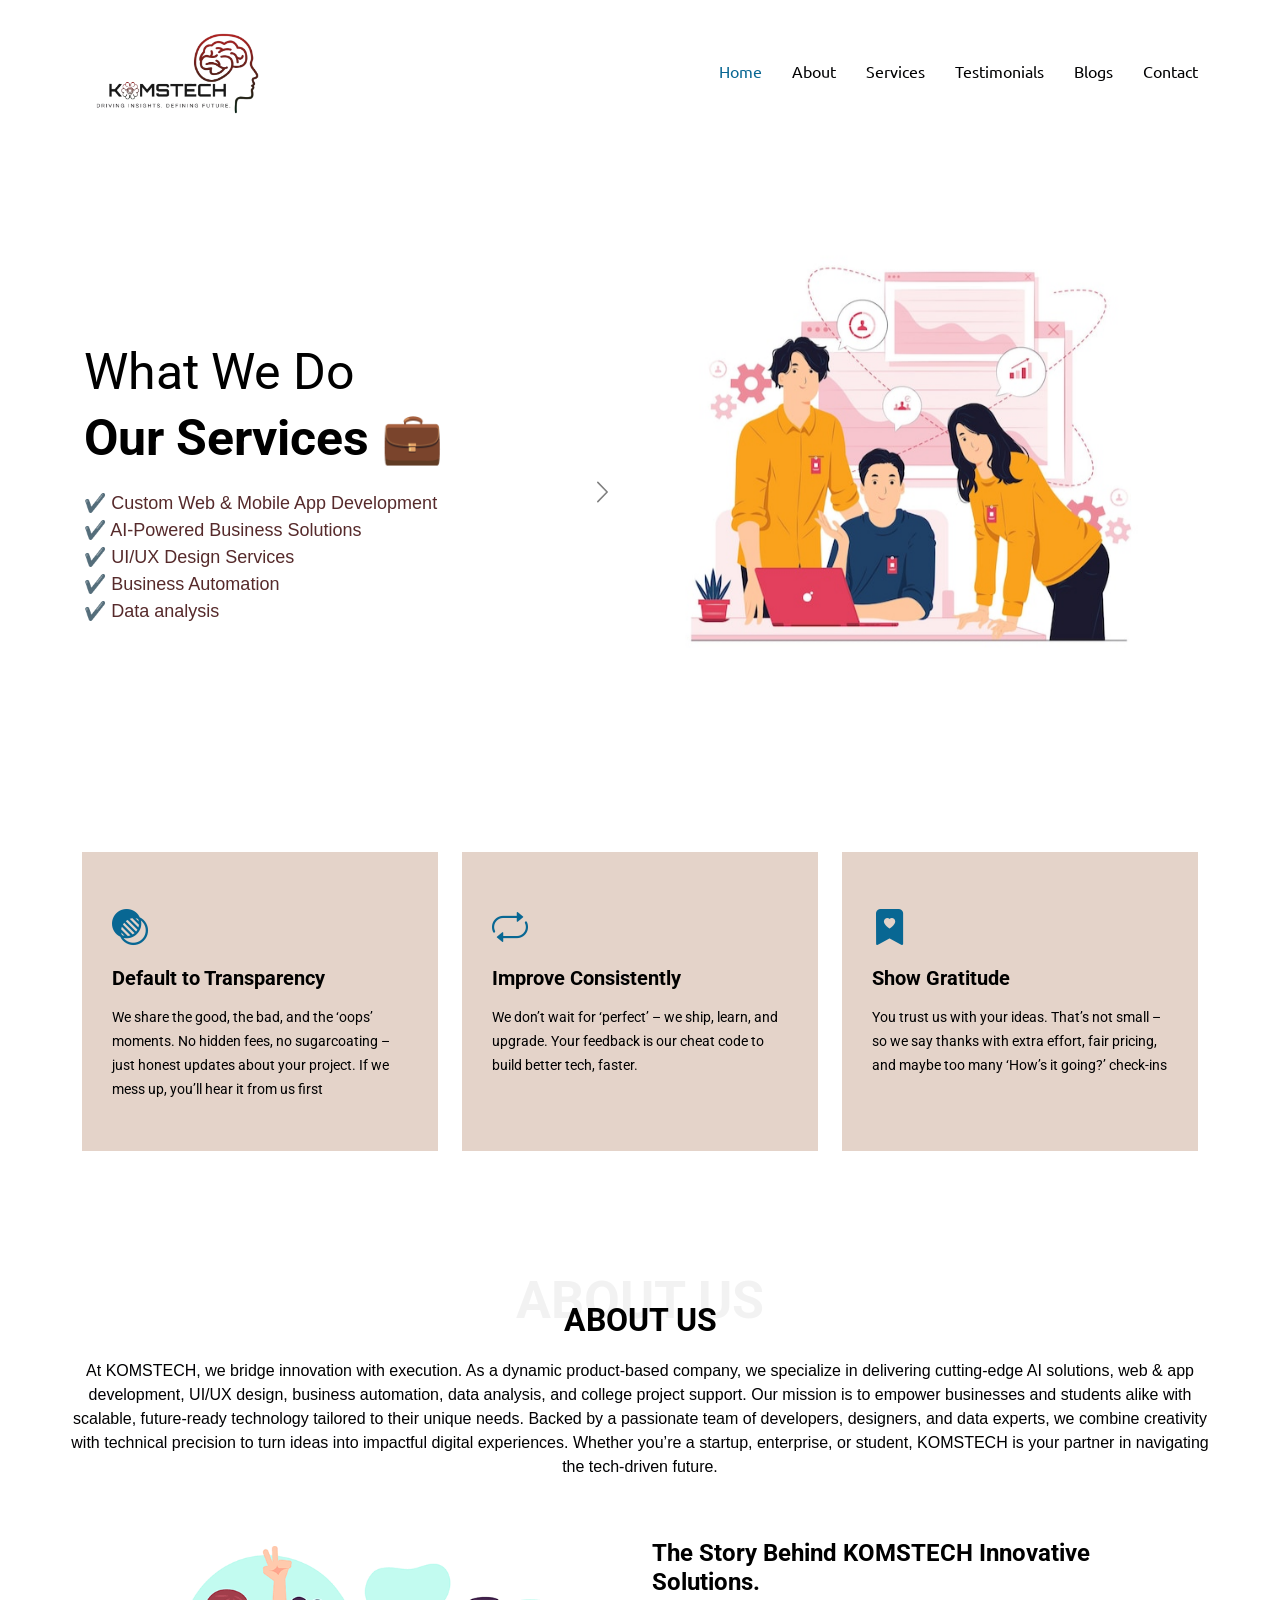
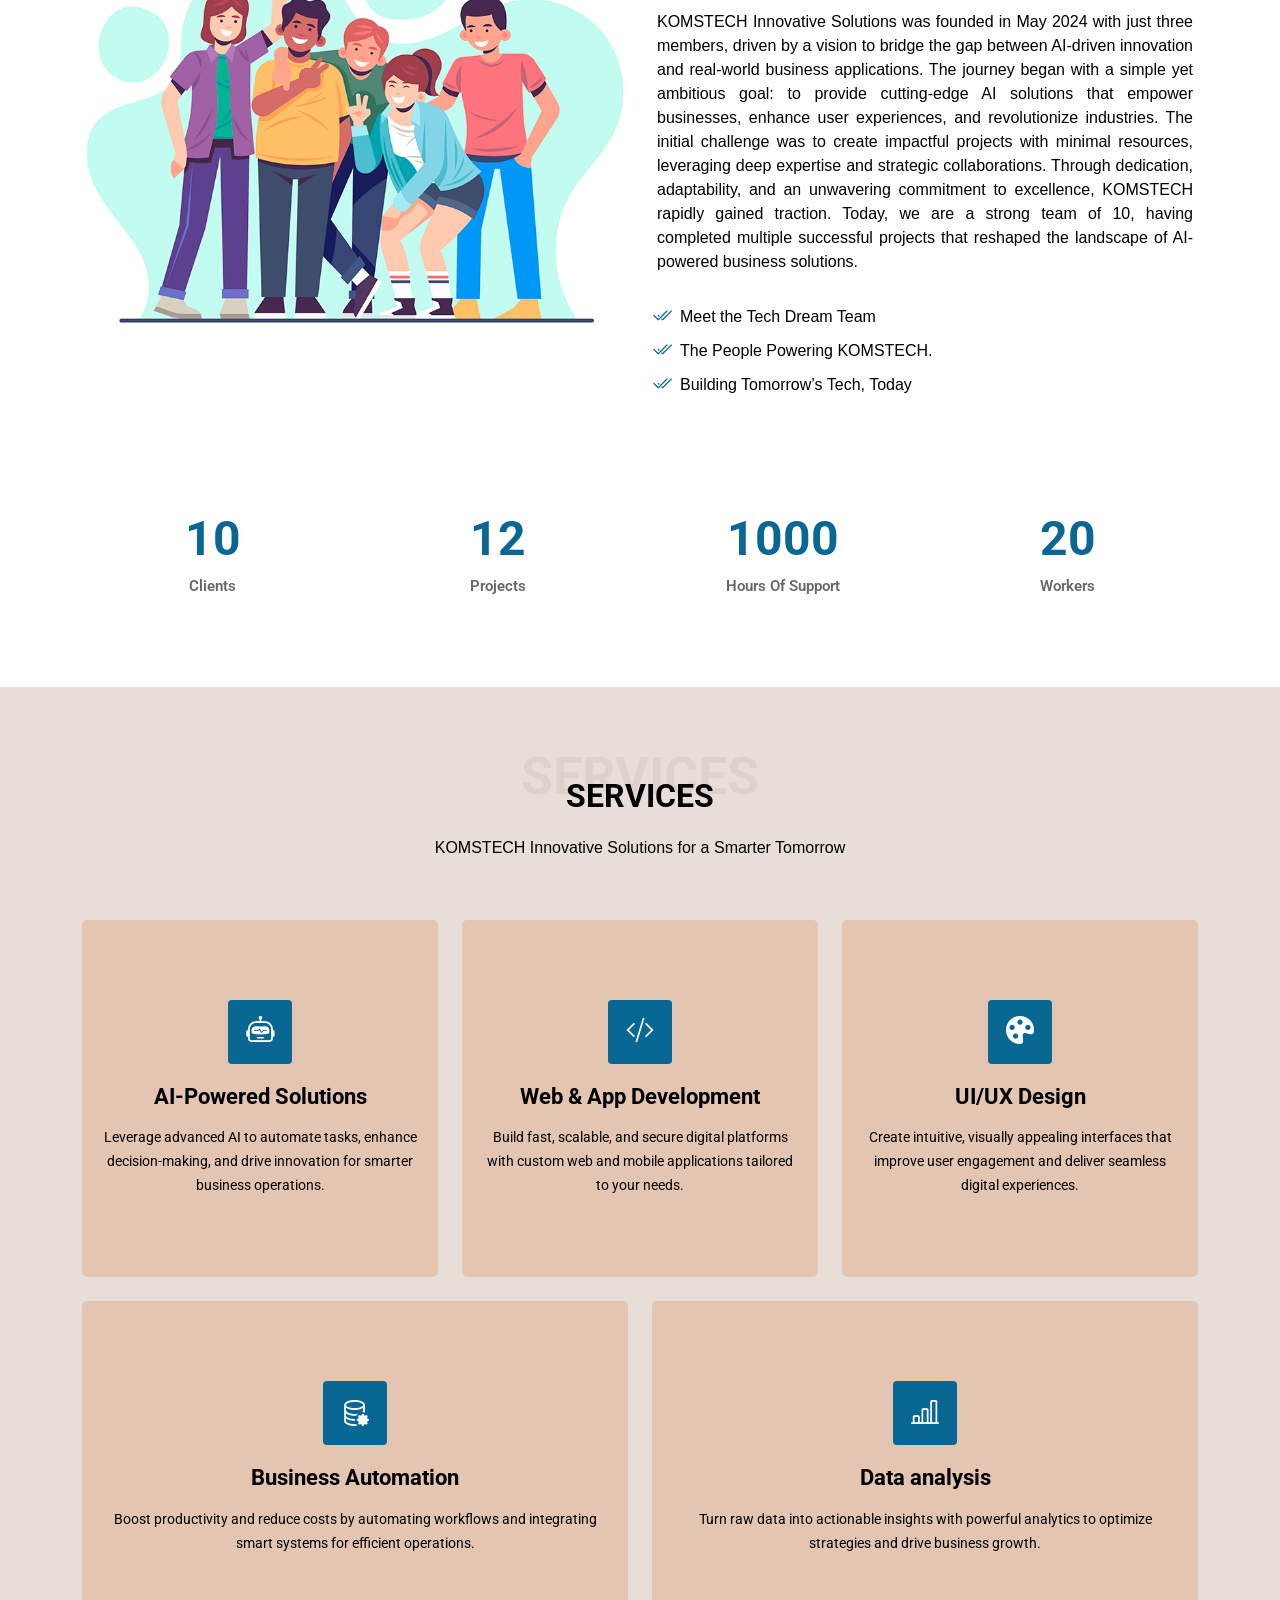
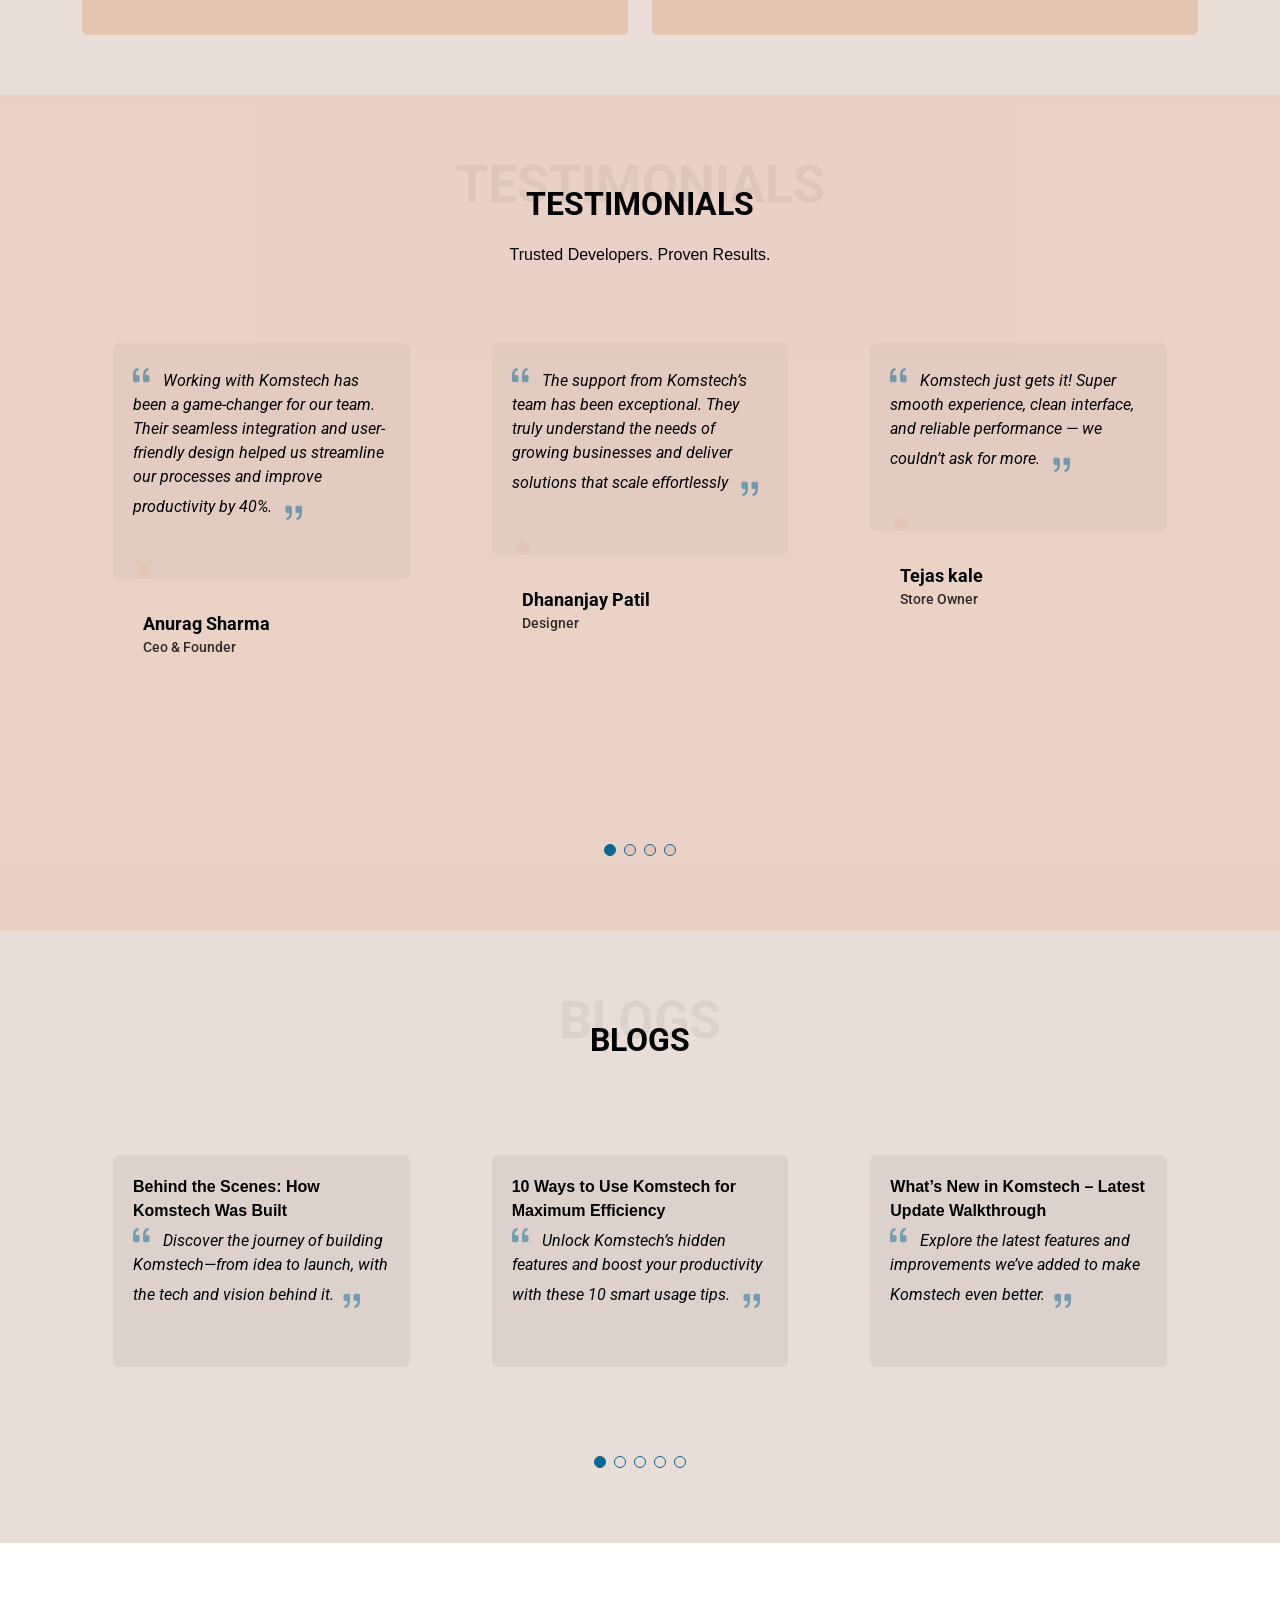
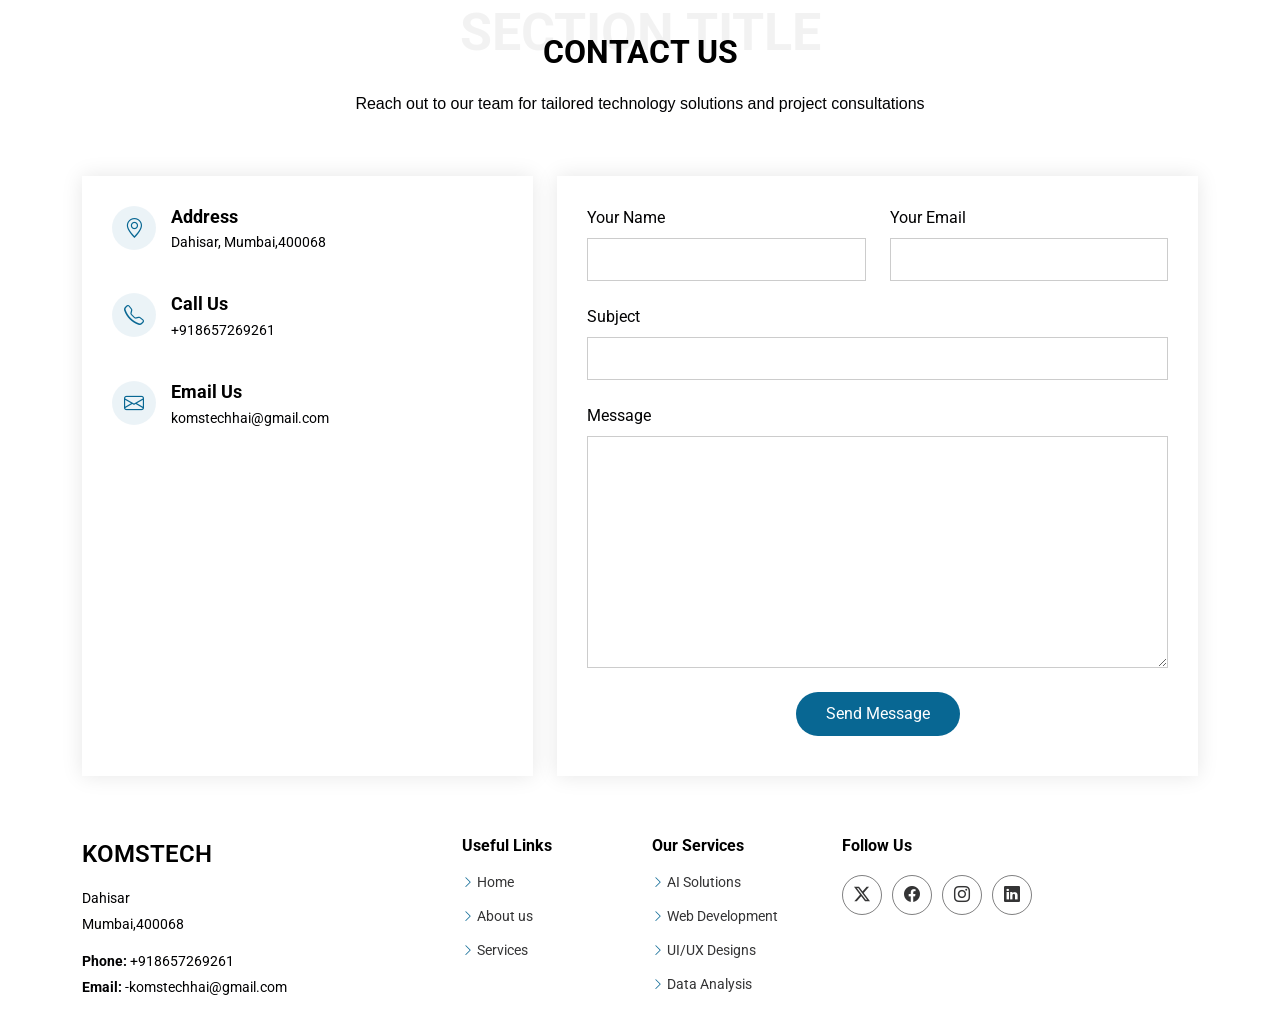
==== commit 938f3c9e: "Update index.html" ====
--- a/index.html
+++ b/index.html
@@ -1014,7 +1014,7 @@
             <h4>Our Services</h4>
             <ul>
               <li>
-                <i class="bi bi-chevron-right"></i> <a href="#">Web Design</a>
+                <i class="bi bi-chevron-right"></i> <a href="#">AI Solutions</a>
               </li>
               <li>
                 <i class="bi bi-chevron-right"></i>
@@ -1022,10 +1022,10 @@
               </li>
               <li>
                 <i class="bi bi-chevron-right"></i>
-                <a href="#">Product Management</a>
+                <a href="#">UI/UX Designs</a>
               </li>
               <li>
-                <i class="bi bi-chevron-right"></i> <a href="#">Marketing</a>
+                <i class="bi bi-chevron-right"></i> <a href="#">Data Analysis</a>
               </li>
             </ul>
           </div>
